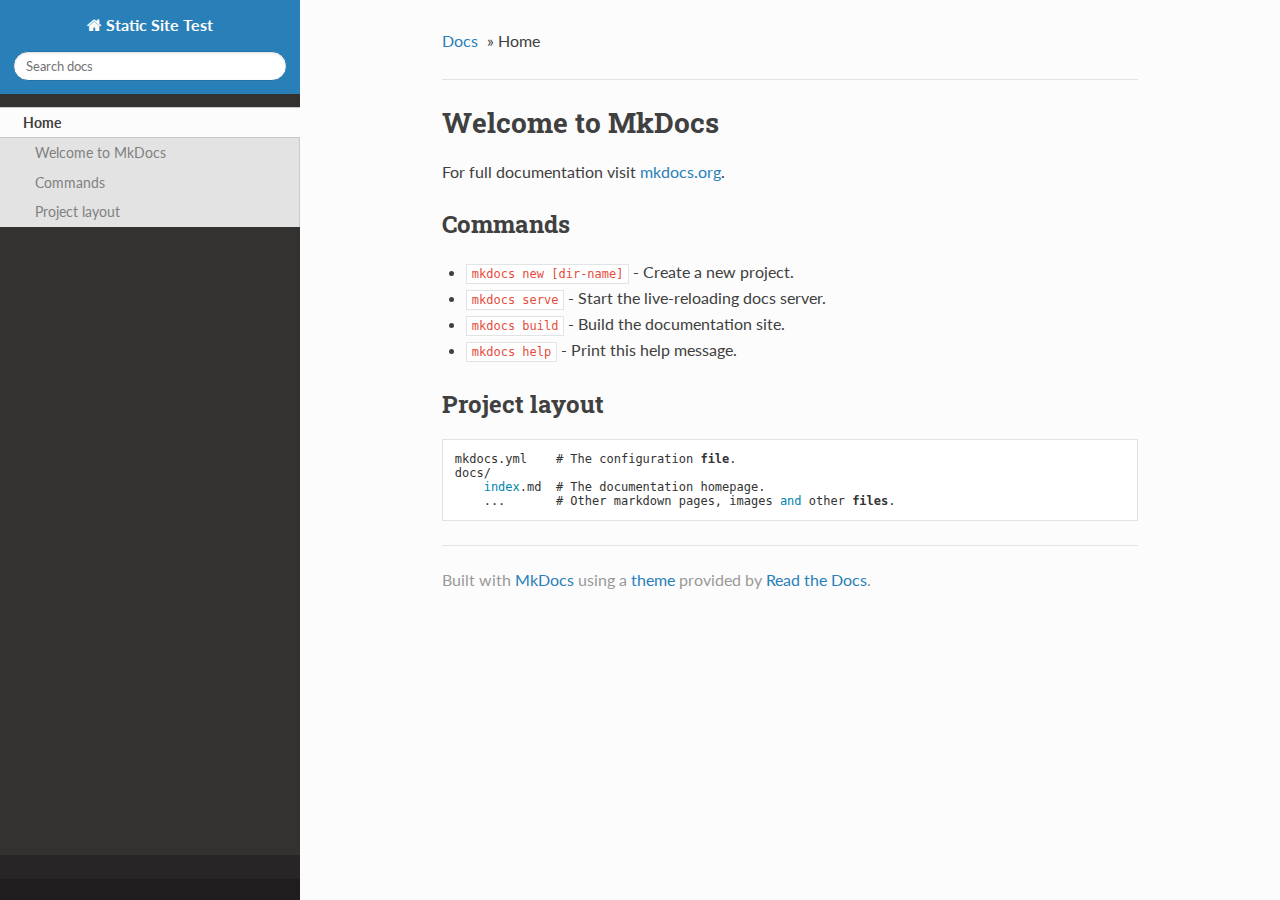
==== index.html @ 5d6cc1e8 "Deployed 6a5d303 with MkDocs version: 0.17.2" ====
<!DOCTYPE html>
<!--[if IE 8]><html class="no-js lt-ie9" lang="en" > <![endif]-->
<!--[if gt IE 8]><!--> <html class="no-js" lang="en" > <!--<![endif]-->
<head>
  <meta charset="utf-8">
  <meta http-equiv="X-UA-Compatible" content="IE=edge">
  <meta name="viewport" content="width=device-width, initial-scale=1.0">
  <meta name="description" content="None">
  
  <link rel="shortcut icon" href="./img/favicon.ico">
  <title>Home - Static Site Test</title>
  <link href='https://fonts.googleapis.com/css?family=Lato:400,700|Roboto+Slab:400,700|Inconsolata:400,700' rel='stylesheet' type='text/css'>

  <link rel="stylesheet" href="./css/theme.css" type="text/css" />
  <link rel="stylesheet" href="./css/theme_extra.css" type="text/css" />
  <link rel="stylesheet" href="./css/highlight.css">
  
  <script>
    // Current page data
    var mkdocs_page_name = "Home";
    var mkdocs_page_input_path = "index.md";
    var mkdocs_page_url = "/";
  </script>
  
  <script src="./js/jquery-2.1.1.min.js"></script>
  <script src="./js/modernizr-2.8.3.min.js"></script>
  <script type="text/javascript" src="./js/highlight.pack.js"></script> 
  
</head>

<body class="wy-body-for-nav" role="document">

  <div class="wy-grid-for-nav">

    
    <nav data-toggle="wy-nav-shift" class="wy-nav-side stickynav">
      <div class="wy-side-nav-search">
        <a href="." class="icon icon-home"> Static Site Test</a>
        <div role="search">
  <form id ="rtd-search-form" class="wy-form" action="./search.html" method="get">
    <input type="text" name="q" placeholder="Search docs" />
  </form>
</div>
      </div>

      <div class="wy-menu wy-menu-vertical" data-spy="affix" role="navigation" aria-label="main navigation">
	<ul class="current">
	  
          
            <li class="toctree-l1 current">
		
    <a class="current" href=".">Home</a>
    <ul class="subnav">
            
    <li class="toctree-l2"><a href="#welcome-to-mkdocs">Welcome to MkDocs</a></li>
    
        <ul>
        
            <li><a class="toctree-l3" href="#commands">Commands</a></li>
        
            <li><a class="toctree-l3" href="#project-layout">Project layout</a></li>
        
        </ul>
    

    </ul>
	    </li>
          
        </ul>
      </div>
      &nbsp;
    </nav>

    <section data-toggle="wy-nav-shift" class="wy-nav-content-wrap">

      
      <nav class="wy-nav-top" role="navigation" aria-label="top navigation">
        <i data-toggle="wy-nav-top" class="fa fa-bars"></i>
        <a href=".">Static Site Test</a>
      </nav>

      
      <div class="wy-nav-content">
        <div class="rst-content">
          <div role="navigation" aria-label="breadcrumbs navigation">
  <ul class="wy-breadcrumbs">
    <li><a href=".">Docs</a> &raquo;</li>
    
      
    
    <li>Home</li>
    <li class="wy-breadcrumbs-aside">
      
    </li>
  </ul>
  <hr/>
</div>
          <div role="main">
            <div class="section">
              
                <h1 id="welcome-to-mkdocs">Welcome to MkDocs</h1>
<p>For full documentation visit <a href="http://mkdocs.org">mkdocs.org</a>.</p>
<h2 id="commands">Commands</h2>
<ul>
<li><code>mkdocs new [dir-name]</code> - Create a new project.</li>
<li><code>mkdocs serve</code> - Start the live-reloading docs server.</li>
<li><code>mkdocs build</code> - Build the documentation site.</li>
<li><code>mkdocs help</code> - Print this help message.</li>
</ul>
<h2 id="project-layout">Project layout</h2>
<pre><code>mkdocs.yml    # The configuration file.
docs/
    index.md  # The documentation homepage.
    ...       # Other markdown pages, images and other files.
</code></pre>
              
            </div>
          </div>
          <footer>
  

  <hr/>

  <div role="contentinfo">
    <!-- Copyright etc -->
    
  </div>

  Built with <a href="http://www.mkdocs.org">MkDocs</a> using a <a href="https://github.com/snide/sphinx_rtd_theme">theme</a> provided by <a href="https://readthedocs.org">Read the Docs</a>.
</footer>
      
        </div>
      </div>

    </section>

  </div>

  <div class="rst-versions" role="note" style="cursor: pointer">
    <span class="rst-current-version" data-toggle="rst-current-version">
      
      
      
    </span>
</div>
    <script>var base_url = '.';</script>
    <script src="./js/theme.js"></script>
      <script src="./search/require.js"></script>
      <script src="./search/search.js"></script>

</body>
</html>

<!--
MkDocs version : 0.17.2
Build Date UTC : 2018-02-14 16:50:54
-->
---- css/theme.css ----
/*
 * This file is copied from the upstream ReadTheDocs Sphinx
 * theme. To aid upgradability this file should *not* be edited.
 * modifications we need should be included in theme_extra.css.
 *
 * https://github.com/rtfd/readthedocs.org/blob/master/readthedocs/core/static/core/css/theme.css
 */

*{-webkit-box-sizing:border-box;-moz-box-sizing:border-box;box-sizing:border-box}article,aside,details,figcaption,figure,footer,header,hgroup,nav,section{display:block}audio,canvas,video{display:inline-block;*display:inline;*zoom:1}audio:not([controls]){display:none}[hidden]{display:none}*{-webkit-box-sizing:border-box;-moz-box-sizing:border-box;box-sizing:border-box}html{font-size:100%;-webkit-text-size-adjust:100%;-ms-text-size-adjust:100%}body{margin:0}a:hover,a:active{outline:0}abbr[title]{border-bottom:1px dotted}b,strong{font-weight:bold}blockquote{margin:0}dfn{font-style:italic}ins{background:#ff9;color:#000;text-decoration:none}mark{background:#ff0;color:#000;font-style:italic;font-weight:bold}pre,code,.rst-content tt,kbd,samp{font-family:monospace,serif;_font-family:"courier new",monospace;font-size:1em}pre{white-space:pre}q{quotes:none}q:before,q:after{content:"";content:none}small{font-size:85%}sub,sup{font-size:75%;line-height:0;position:relative;vertical-align:baseline}sup{top:-0.5em}sub{bottom:-0.25em}ul,ol,dl{margin:0;padding:0;list-style:none;list-style-image:none}li{list-style:none}dd{margin:0}img{border:0;-ms-interpolation-mode:bicubic;vertical-align:middle;max-width:100%}svg:not(:root){overflow:hidden}figure{margin:0}form{margin:0}fieldset{border:0;margin:0;padding:0}label{cursor:pointer}legend{border:0;*margin-left:-7px;padding:0;white-space:normal}button,input,select,textarea{font-size:100%;margin:0;vertical-align:baseline;*vertical-align:middle}button,input{line-height:normal}button,input[type="button"],input[type="reset"],input[type="submit"]{cursor:pointer;-webkit-appearance:button;*overflow:visible}button[disabled],input[disabled]{cursor:default}input[type="checkbox"],input[type="radio"]{box-sizing:border-box;padding:0;*width:13px;*height:13px}input[type="search"]{-webkit-appearance:textfield;-moz-box-sizing:content-box;-webkit-box-sizing:content-box;box-sizing:content-box}input[type="search"]::-webkit-search-decoration,input[type="search"]::-webkit-search-cancel-button{-webkit-appearance:none}button::-moz-focus-inner,input::-moz-focus-inner{border:0;padding:0}textarea{overflow:auto;vertical-align:top;resize:vertical}table{border-collapse:collapse;border-spacing:0}td{vertical-align:top}.chromeframe{margin:0.2em 0;background:#ccc;color:#000;padding:0.2em 0}.ir{display:block;border:0;text-indent:-999em;overflow:hidden;background-color:transparent;background-repeat:no-repeat;text-align:left;direction:ltr;*line-height:0}.ir br{display:none}.hidden{display:none !important;visibility:hidden}.visuallyhidden{border:0;clip:rect(0 0 0 0);height:1px;margin:-1px;overflow:hidden;padding:0;position:absolute;width:1px}.visuallyhidden.focusable:active,.visuallyhidden.focusable:focus{clip:auto;height:auto;margin:0;overflow:visible;position:static;width:auto}.invisible{visibility:hidden}.relative{position:relative}big,small{font-size:100%}@media print{html,body,section{background:none !important}*{box-shadow:none !important;text-shadow:none !important;filter:none !important;-ms-filter:none !important}a,a:visited{text-decoration:underline}.ir a:after,a[href^="javascript:"]:after,a[href^="#"]:after{content:""}pre,blockquote{page-break-inside:avoid}thead{display:table-header-group}tr,img{page-break-inside:avoid}img{max-width:100% !important}@page{margin:0.5cm}p,h2,h3{orphans:3;widows:3}h2,h3{page-break-after:avoid}}.fa:before,.rst-content .admonition-title:before,.rst-content h1 .headerlink:before,.rst-content h2 .headerlink:before,.rst-content h3 .headerlink:before,.rst-content h4 .headerlink:before,.rst-content h5 .headerlink:before,.rst-content h6 .headerlink:before,.rst-content dl dt .headerlink:before,.icon:before,.wy-dropdown .caret:before,.wy-inline-validate.wy-inline-validate-success .wy-input-context:before,.wy-inline-validate.wy-inline-validate-danger .wy-input-context:before,.wy-inline-validate.wy-inline-validate-warning .wy-input-context:before,.wy-inline-validate.wy-inline-validate-info .wy-input-context:before,.wy-alert,.rst-content .note,.rst-content .attention,.rst-content .caution,.rst-content .danger,.rst-content .error,.rst-content .hint,.rst-content .important,.rst-content .tip,.rst-content .warning,.rst-content .seealso,.rst-content .admonition-todo,.btn,input[type="text"],input[type="password"],input[type="email"],input[type="url"],input[type="date"],input[type="month"],input[type="time"],input[type="datetime"],input[type="datetime-local"],input[type="week"],input[type="number"],input[type="search"],input[type="tel"],input[type="color"],select,textarea,.wy-menu-vertical li.on a,.wy-menu-vertical li.current>a,.wy-side-nav-search>a,.wy-side-nav-search .wy-dropdown>a,.wy-nav-top a{-webkit-font-smoothing:antialiased}.clearfix{*zoom:1}.clearfix:before,.clearfix:after{display:table;content:""}.clearfix:after{clear:both}/*!
 *  Font Awesome 4.1.0 by @davegandy - http://fontawesome.io - @fontawesome
 *  License - http://fontawesome.io/license (Font: SIL OFL 1.1, CSS: MIT License)
 */@font-face{font-family:'FontAwesome';src:url("../fonts/fontawesome-webfont.eot?v=4.1.0");src:url("../fonts/fontawesome-webfont.eot?#iefix&v=4.1.0") format("embedded-opentype"),url("../fonts/fontawesome-webfont.woff?v=4.1.0") format("woff"),url("../fonts/fontawesome-webfont.ttf?v=4.1.0") format("truetype"),url("../fonts/fontawesome-webfont.svg?v=4.1.0#fontawesomeregular") format("svg");font-weight:normal;font-style:normal}.fa,.rst-content .admonition-title,.rst-content h1 .headerlink,.rst-content h2 .headerlink,.rst-content h3 .headerlink,.rst-content h4 .headerlink,.rst-content h5 .headerlink,.rst-content h6 .headerlink,.rst-content dl dt .headerlink,.icon{display:inline-block;font-family:FontAwesome;font-style:normal;font-weight:normal;line-height:1;-webkit-font-smoothing:antialiased;-moz-osx-font-smoothing:grayscale}.fa-lg{font-size:1.33333em;line-height:0.75em;vertical-align:-15%}.fa-2x{font-size:2em}.fa-3x{font-size:3em}.fa-4x{font-size:4em}.fa-5x{font-size:5em}.fa-fw{width:1.28571em;text-align:center}.fa-ul{padding-left:0;margin-left:2.14286em;list-style-type:none}.fa-ul>li{position:relative}.fa-li{position:absolute;left:-2.14286em;width:2.14286em;top:0.14286em;text-align:center}.fa-li.fa-lg{left:-1.85714em}.fa-border{padding:.2em .25em .15em;border:solid 0.08em #eee;border-radius:.1em}.pull-right{float:right}.pull-left{float:left}.fa.pull-left,.rst-content .pull-left.admonition-title,.rst-content h1 .pull-left.headerlink,.rst-content h2 .pull-left.headerlink,.rst-content h3 .pull-left.headerlink,.rst-content h4 .pull-left.headerlink,.rst-content h5 .pull-left.headerlink,.rst-content h6 .pull-left.headerlink,.rst-content dl dt .pull-left.headerlink,.pull-left.icon{margin-right:.3em}.fa.pull-right,.rst-content .pull-right.admonition-title,.rst-content h1 .pull-right.headerlink,.rst-content h2 .pull-right.headerlink,.rst-content h3 .pull-right.headerlink,.rst-content h4 .pull-right.headerlink,.rst-content h5 .pull-right.headerlink,.rst-content h6 .pull-right.headerlink,.rst-content dl dt .pull-right.headerlink,.pull-right.icon{margin-left:.3em}.fa-spin{-webkit-animation:spin 2s infinite linear;-moz-animation:spin 2s infinite linear;-o-animation:spin 2s infinite linear;animation:spin 2s infinite linear}@-moz-keyframes spin{0%{-moz-transform:rotate(0deg)}100%{-moz-transform:rotate(359deg)}}@-webkit-keyframes spin{0%{-webkit-transform:rotate(0deg)}100%{-webkit-transform:rotate(359deg)}}@-o-keyframes spin{0%{-o-transform:rotate(0deg)}100%{-o-transform:rotate(359deg)}}@keyframes spin{0%{-webkit-transform:rotate(0deg);transform:rotate(0deg)}100%{-webkit-transform:rotate(359deg);transform:rotate(359deg)}}.fa-rotate-90{filter:progid:DXImageTransform.Microsoft.BasicImage(rotation=1);-webkit-transform:rotate(90deg);-moz-transform:rotate(90deg);-ms-transform:rotate(90deg);-o-transform:rotate(90deg);transform:rotate(90deg)}.fa-rotate-180{filter:progid:DXImageTransform.Microsoft.BasicImage(rotation=2);-webkit-transform:rotate(180deg);-moz-transform:rotate(180deg);-ms-transform:rotate(180deg);-o-transform:rotate(180deg);transform:rotate(180deg)}.fa-rotate-270{filter:progid:DXImageTransform.Microsoft.BasicImage(rotation=3);-webkit-transform:rotate(270deg);-moz-transform:rotate(270deg);-ms-transform:rotate(270deg);-o-transform:rotate(270deg);transform:rotate(270deg)}.fa-flip-horizontal{filter:progid:DXImageTransform.Microsoft.BasicImage(rotation=0);-webkit-transform:scale(-1, 1);-moz-transform:scale(-1, 1);-ms-transform:scale(-1, 1);-o-transform:scale(-1, 1);transform:scale(-1, 1)}.fa-flip-vertical{filter:progid:DXImageTransform.Microsoft.BasicImage(rotation=2);-webkit-transform:scale(1, -1);-moz-transform:scale(1, -1);-ms-transform:scale(1, -1);-o-transform:scale(1, -1);transform:scale(1, -1)}.fa-stack{position:relative;display:inline-block;width:2em;height:2em;line-height:2em;vertical-align:middle}.fa-stack-1x,.fa-stack-2x{position:absolute;left:0;width:100%;text-align:center}.fa-stack-1x{line-height:inherit}.fa-stack-2x{font-size:2em}.fa-inverse{color:#fff}.fa-glass:before{content:""}.fa-music:before{content:""}.fa-search:before,.icon-search:before{content:""}.fa-envelope-o:before{content:""}.fa-heart:before{content:""}.fa-star:before{content:""}.fa-star-o:before{content:""}.fa-user:before{content:""}.fa-film:before{content:""}.fa-th-large:before{content:""}.fa-th:before{content:""}.fa-th-list:before{content:""}.fa-check:before{content:""}.fa-times:before{content:""}.fa-search-plus:before{content:""}.fa-search-minus:before{content:""}.fa-power-off:before{content:""}.fa-signal:before{content:""}.fa-gear:before,.fa-cog:before{content:""}.fa-trash-o:before{content:""}.fa-home:before,.icon-home:before{content:""}.fa-file-o:before{content:""}.fa-clock-o:before{content:""}.fa-road:before{content:""}.fa-download:before{content:""}.fa-arrow-circle-o-down:before{content:""}.fa-arrow-circle-o-up:before{content:""}.fa-inbox:before{content:""}.fa-play-circle-o:before{content:""}.fa-rotate-right:before,.fa-repeat:before{content:""}.fa-refresh:before{content:""}.fa-list-alt:before{content:""}.fa-lock:before{content:""}.fa-flag:before{content:""}.fa-headphones:before{content:""}.fa-volume-off:before{content:""}.fa-volume-down:before{content:""}.fa-volume-up:before{content:""}.fa-qrcode:before{content:""}.fa-barcode:before{content:""}.fa-tag:before{content:""}.fa-tags:before{content:""}.fa-book:before,.icon-book:before{content:""}.fa-bookmark:before{content:""}.fa-print:before{content:""}.fa-camera:before{content:""}.fa-font:before{content:""}.fa-bold:before{content:""}.fa-italic:before{content:""}.fa-text-height:before{content:""}.fa-text-width:before{content:""}.fa-align-left:before{content:""}.fa-align-center:before{content:""}.fa-align-right:before{content:""}.fa-align-justify:before{content:""}.fa-list:before{content:""}.fa-dedent:before,.fa-outdent:before{content:""}.fa-indent:before{content:""}.fa-video-camera:before{content:""}.fa-photo:before,.fa-image:before,.fa-picture-o:before{content:""}.fa-pencil:before{content:""}.fa-map-marker:before{content:""}.fa-adjust:before{content:""}.fa-tint:before{content:""}.fa-edit:before,.fa-pencil-square-o:before{content:""}.fa-share-square-o:before{content:""}.fa-check-square-o:before{content:""}.fa-arrows:before{content:""}.fa-step-backward:before{content:""}.fa-fast-backward:before{content:""}.fa-backward:before{content:""}.fa-play:before{content:""}.fa-pause:before{content:""}.fa-stop:before{content:""}.fa-forward:before{content:""}.fa-fast-forward:before{content:""}.fa-step-forward:before{content:""}.fa-eject:before{content:""}.fa-chevron-left:before{content:""}.fa-chevron-right:before{content:""}.fa-plus-circle:before{content:""}.fa-minus-circle:before{content:""}.fa-times-circle:before,.wy-inline-validate.wy-inline-validate-danger .wy-input-context:before{content:""}.fa-check-circle:before,.wy-inline-validate.wy-inline-validate-success .wy-input-context:before{content:""}.fa-question-circle:before{content:""}.fa-info-circle:before{content:""}.fa-crosshairs:before{content:""}.fa-times-circle-o:before{content:""}.fa-check-circle-o:before{content:""}.fa-ban:before{content:""}.fa-arrow-left:before{content:""}.fa-arrow-right:before{content:""}.fa-arrow-up:before{content:""}.fa-arrow-down:before{content:""}.fa-mail-forward:before,.fa-share:before{content:""}.fa-expand:before{content:""}.fa-compress:before{content:""}.fa-plus:before{content:""}.fa-minus:before{content:""}.fa-asterisk:before{content:""}.fa-exclamation-circle:before,.wy-inline-validate.wy-inline-validate-warning .wy-input-context:before,.wy-inline-validate.wy-inline-validate-info .wy-input-context:before,.rst-content .admonition-title:before{content:""}.fa-gift:before{content:""}.fa-leaf:before{content:""}.fa-fire:before,.icon-fire:before{content:""}.fa-eye:before{content:""}.fa-eye-slash:before{content:""}.fa-warning:before,.fa-exclamation-triangle:before{content:""}.fa-plane:before{content:""}.fa-calendar:before{content:""}.fa-random:before{content:""}.fa-comment:before{content:""}.fa-magnet:before{content:""}.fa-chevron-up:before{content:""}.fa-chevron-down:before{content:""}.fa-retweet:before{content:""}.fa-shopping-cart:before{content:""}.fa-folder:before{content:""}.fa-folder-open:before{content:""}.fa-arrows-v:before{content:""}.fa-arrows-h:before{content:""}.fa-bar-chart-o:before{content:""}.fa-twitter-square:before{content:""}.fa-facebook-square:before{content:""}.fa-camera-retro:before{content:""}.fa-key:before{content:""}.fa-gears:before,.fa-cogs:before{content:""}.fa-comments:before{content:""}.fa-thumbs-o-up:before{content:""}.fa-thumbs-o-down:before{content:""}.fa-star-half:before{content:""}.fa-heart-o:before{content:""}.fa-sign-out:before{content:""}.fa-linkedin-square:before{content:""}.fa-thumb-tack:before{content:""}.fa-external-link:before{content:""}.fa-sign-in:before{content:""}.fa-trophy:before{content:""}.fa-github-square:before{content:""}.fa-upload:before{content:""}.fa-lemon-o:before{content:""}.fa-phone:before{content:""}.fa-square-o:before{content:""}.fa-bookmark-o:before{content:""}.fa-phone-square:before{content:""}.fa-twitter:before{content:""}.fa-facebook:before{content:""}.fa-github:before,.icon-github:before{content:""}.fa-unlock:before{content:""}.fa-credit-card:before{content:""}.fa-rss:before{content:""}.fa-hdd-o:before{content:""}.fa-bullhorn:before{content:""}.fa-bell:before{content:""}.fa-certificate:before{content:""}.fa-hand-o-right:before{content:""}.fa-hand-o-left:before{content:""}.fa-hand-o-up:before{content:""}.fa-hand-o-down:before{content:""}.fa-arrow-circle-left:before,.icon-circle-arrow-left:before{content:""}.fa-arrow-circle-right:before,.icon-circle-arrow-right:before{content:""}.fa-arrow-circle-up:before{content:""}.fa-arrow-circle-down:before{content:""}.fa-globe:before{content:""}.fa-wrench:before{content:""}.fa-tasks:before{content:""}.fa-filter:before{content:""}.fa-briefcase:before{content:""}.fa-arrows-alt:before{content:""}.fa-group:before,.fa-users:before{content:""}.fa-chain:before,.fa-link:before,.icon-link:before{content:""}.fa-cloud:before{content:""}.fa-flask:before{content:""}.fa-cut:before,.fa-scissors:before{content:""}.fa-copy:before,.fa-files-o:before{content:""}.fa-paperclip:before{content:""}.fa-save:before,.fa-floppy-o:before{content:""}.fa-square:before{content:""}.fa-navicon:before,.fa-reorder:before,.fa-bars:before{content:""}.fa-list-ul:before{content:""}.fa-list-ol:before{content:""}.fa-strikethrough:before{content:""}.fa-underline:before{content:""}.fa-table:before{content:""}.fa-magic:before{content:""}.fa-truck:before{content:""}.fa-pinterest:before{content:""}.fa-pinterest-square:before{content:""}.fa-google-plus-square:before{content:""}.fa-google-plus:before{content:""}.fa-money:before{content:""}.fa-caret-down:before,.wy-dropdown .caret:before,.icon-caret-down:before{content:""}.fa-caret-up:before{content:""}.fa-caret-left:before{content:""}.fa-caret-right:before{content:""}.fa-columns:before{content:""}.fa-unsorted:before,.fa-sort:before{content:""}.fa-sort-down:before,.fa-sort-desc:before{content:""}.fa-sort-up:before,.fa-sort-asc:before{content:""}.fa-envelope:before{content:""}.fa-linkedin:before{content:""}.fa-rotate-left:before,.fa-undo:before{content:""}.fa-legal:before,.fa-gavel:before{content:""}.fa-dashboard:before,.fa-tachometer:before{content:""}.fa-comment-o:before{content:""}.fa-comments-o:before{content:""}.fa-flash:before,.fa-bolt:before{content:""}.fa-sitemap:before{content:""}.fa-umbrella:before{content:""}.fa-paste:before,.fa-clipboard:before{content:""}.fa-lightbulb-o:before{content:""}.fa-exchange:before{content:""}.fa-cloud-download:before{content:""}.fa-cloud-upload:before{content:""}.fa-user-md:before{content:""}.fa-stethoscope:before{content:""}.fa-suitcase:before{content:""}.fa-bell-o:before{content:""}.fa-coffee:before{content:""}.fa-cutlery:before{content:""}.fa-file-text-o:before{content:""}.fa-building-o:before{content:""}.fa-hospital-o:before{content:""}.fa-ambulance:before{content:""}.fa-medkit:before{content:""}.fa-fighter-jet:before{content:""}.fa-beer:before{content:""}.fa-h-square:before{content:""}.fa-plus-square:before{content:""}.fa-angle-double-left:before{content:""}.fa-angle-double-right:before{content:""}.fa-angle-double-up:before{content:""}.fa-angle-double-down:before{content:""}.fa-angle-left:before{content:""}.fa-angle-right:before{content:""}.fa-angle-up:before{content:""}.fa-angle-down:before{content:""}.fa-desktop:before{content:""}.fa-laptop:before{content:""}.fa-tablet:before{content:""}.fa-mobile-phone:before,.fa-mobile:before{content:""}.fa-circle-o:before{content:""}.fa-quote-left:before{content:""}.fa-quote-right:before{content:""}.fa-spinner:before{content:""}.fa-circle:before{content:""}.fa-mail-reply:before,.fa-reply:before{content:""}.fa-github-alt:before{content:""}.fa-folder-o:before{content:""}.fa-folder-open-o:before{content:""}.fa-smile-o:before{content:""}.fa-frown-o:before{content:""}.fa-meh-o:before{content:""}.fa-gamepad:before{content:""}.fa-keyboard-o:before{content:""}.fa-flag-o:before{content:""}.fa-flag-checkered:before{content:""}.fa-terminal:before{content:""}.fa-code:before{content:""}.fa-mail-reply-all:before,.fa-reply-all:before{content:""}.fa-star-half-empty:before,.fa-star-half-full:before,.fa-star-half-o:before{content:""}.fa-location-arrow:before{content:""}.fa-crop:before{content:""}.fa-code-fork:before{content:""}.fa-unlink:before,.fa-chain-broken:before{content:""}.fa-question:before{content:""}.fa-info:before{content:""}.fa-exclamation:before{content:""}.fa-superscript:before{content:""}.fa-subscript:before{content:""}.fa-eraser:before{content:""}.fa-puzzle-piece:before{content:""}.fa-microphone:before{content:""}.fa-microphone-slash:before{content:""}.fa-shield:before{content:""}.fa-calendar-o:before{content:""}.fa-fire-extinguisher:before{content:""}.fa-rocket:before{content:""}.fa-maxcdn:before{content:""}.fa-chevron-circle-left:before{content:""}.fa-chevron-circle-right:before{content:""}.fa-chevron-circle-up:before{content:""}.fa-chevron-circle-down:before{content:""}.fa-html5:before{content:""}.fa-css3:before{content:""}.fa-anchor:before{content:""}.fa-unlock-alt:before{content:""}.fa-bullseye:before{content:""}.fa-ellipsis-h:before{content:""}.fa-ellipsis-v:before{content:""}.fa-rss-square:before{content:""}.fa-play-circle:before{content:""}.fa-ticket:before{content:""}.fa-minus-square:before{content:""}.fa-minus-square-o:before{content:""}.fa-level-up:before{content:""}.fa-level-down:before{content:""}.fa-check-square:before{content:""}.fa-pencil-square:before{content:""}.fa-external-link-square:before{content:""}.fa-share-square:before{content:""}.fa-compass:before{content:""}.fa-toggle-down:before,.fa-caret-square-o-down:before{content:""}.fa-toggle-up:before,.fa-caret-square-o-up:before{content:""}.fa-toggle-right:before,.fa-caret-square-o-right:before{content:""}.fa-euro:before,.fa-eur:before{content:""}.fa-gbp:before{content:""}.fa-dollar:before,.fa-usd:before{content:""}.fa-rupee:before,.fa-inr:before{content:""}.fa-cny:before,.fa-rmb:before,.fa-yen:before,.fa-jpy:before{content:""}.fa-ruble:before,.fa-rouble:before,.fa-rub:before{content:""}.fa-won:before,.fa-krw:before{content:""}.fa-bitcoin:before,.fa-btc:before{content:""}.fa-file:before{content:""}.fa-file-text:before{content:""}.fa-sort-alpha-asc:before{content:""}.fa-sort-alpha-desc:before{content:""}.fa-sort-amount-asc:before{content:""}.fa-sort-amount-desc:before{content:""}.fa-sort-numeric-asc:before{content:""}.fa-sort-numeric-desc:before{content:""}.fa-thumbs-up:before{content:""}.fa-thumbs-down:before{content:""}.fa-youtube-square:before{content:""}.fa-youtube:before{content:""}.fa-xing:before{content:""}.fa-xing-square:before{content:""}.fa-youtube-play:before{content:""}.fa-dropbox:before{content:""}.fa-stack-overflow:before{content:""}.fa-instagram:before{content:""}.fa-flickr:before{content:""}.fa-adn:before{content:""}.fa-bitbucket:before,.icon-bitbucket:before{content:""}.fa-bitbucket-square:before{content:""}.fa-tumblr:before{content:""}.fa-tumblr-square:before{content:""}.fa-long-arrow-down:before{content:""}.fa-long-arrow-up:before{content:""}.fa-long-arrow-left:before{content:""}.fa-long-arrow-right:before{content:""}.fa-apple:before{content:""}.fa-windows:before{content:""}.fa-android:before{content:""}.fa-linux:before{content:""}.fa-dribbble:before{content:""}.fa-skype:before{content:""}.fa-foursquare:before{content:""}.fa-trello:before{content:""}.fa-female:before{content:""}.fa-male:before{content:""}.fa-gittip:before{content:""}.fa-sun-o:before{content:""}.fa-moon-o:before{content:""}.fa-archive:before{content:""}.fa-bug:before{content:""}.fa-vk:before{content:""}.fa-weibo:before{content:""}.fa-renren:before{content:""}.fa-pagelines:before{content:""}.fa-stack-exchange:before{content:""}.fa-arrow-circle-o-right:before{content:""}.fa-arrow-circle-o-left:before{content:""}.fa-toggle-left:before,.fa-caret-square-o-left:before{content:""}.fa-dot-circle-o:before{content:""}.fa-wheelchair:before{content:""}.fa-vimeo-square:before{content:""}.fa-turkish-lira:before,.fa-try:before{content:""}.fa-plus-square-o:before{content:""}.fa-space-shuttle:before{content:""}.fa-slack:before{content:""}.fa-envelope-square:before{content:""}.fa-wordpress:before{content:""}.fa-openid:before{content:""}.fa-institution:before,.fa-bank:before,.fa-university:before{content:""}.fa-mortar-board:before,.fa-graduation-cap:before{content:""}.fa-yahoo:before{content:""}.fa-google:before{content:""}.fa-reddit:before{content:""}.fa-reddit-square:before{content:""}.fa-stumbleupon-circle:before{content:""}.fa-stumbleupon:before{content:""}.fa-delicious:before{content:""}.fa-digg:before{content:""}.fa-pied-piper-square:before,.fa-pied-piper:before{content:""}.fa-pied-piper-alt:before{content:""}.fa-drupal:before{content:""}.fa-joomla:before{content:""}.fa-language:before{content:""}.fa-fax:before{content:""}.fa-building:before{content:""}.fa-child:before{content:""}.fa-paw:before{content:""}.fa-spoon:before{content:""}.fa-cube:before{content:""}.fa-cubes:before{content:""}.fa-behance:before{content:""}.fa-behance-square:before{content:""}.fa-steam:before{content:""}.fa-steam-square:before{content:""}.fa-recycle:before{content:""}.fa-automobile:before,.fa-car:before{content:""}.fa-cab:before,.fa-taxi:before{content:""}.fa-tree:before{content:""}.fa-spotify:before{content:""}.fa-deviantart:before{content:""}.fa-soundcloud:before{content:""}.fa-database:before{content:""}.fa-file-pdf-o:before{content:""}.fa-file-word-o:before{content:""}.fa-file-excel-o:before{content:""}.fa-file-powerpoint-o:before{content:""}.fa-file-photo-o:before,.fa-file-picture-o:before,.fa-file-image-o:before{content:""}.fa-file-zip-o:before,.fa-file-archive-o:before{content:""}.fa-file-sound-o:before,.fa-file-audio-o:before{content:""}.fa-file-movie-o:before,.fa-file-video-o:before{content:""}.fa-file-code-o:before{content:""}.fa-vine:before{content:""}.fa-codepen:before{content:""}.fa-jsfiddle:before{content:""}.fa-life-bouy:before,.fa-life-saver:before,.fa-support:before,.fa-life-ring:before{content:""}.fa-circle-o-notch:before{content:""}.fa-ra:before,.fa-rebel:before{content:""}.fa-ge:before,.fa-empire:before{content:""}.fa-git-square:before{content:""}.fa-git:before{content:""}.fa-hacker-news:before{content:""}.fa-tencent-weibo:before{content:""}.fa-qq:before{content:""}.fa-wechat:before,.fa-weixin:before{content:""}.fa-send:before,.fa-paper-plane:before{content:""}.fa-send-o:before,.fa-paper-plane-o:before{content:""}.fa-history:before{content:""}.fa-circle-thin:before{content:""}.fa-header:before{content:""}.fa-paragraph:before{content:""}.fa-sliders:before{content:""}.fa-share-alt:before{content:""}.fa-share-alt-square:before{content:""}.fa-bomb:before{content:""}.fa,.rst-content .admonition-title,.rst-content h1 .headerlink,.rst-content h2 .headerlink,.rst-content h3 .headerlink,.rst-content h4 .headerlink,.rst-content h5 .headerlink,.rst-content h6 .headerlink,.rst-content dl dt .headerlink,.icon,.wy-dropdown .caret,.wy-inline-validate.wy-inline-validate-success .wy-input-context,.wy-inline-validate.wy-inline-validate-danger .wy-input-context,.wy-inline-validate.wy-inline-validate-warning .wy-input-context,.wy-inline-validate.wy-inline-validate-info .wy-input-context{font-family:inherit}.fa:before,.rst-content .admonition-title:before,.rst-content h1 .headerlink:before,.rst-content h2 .headerlink:before,.rst-content h3 .headerlink:before,.rst-content h4 .headerlink:before,.rst-content h5 .headerlink:before,.rst-content h6 .headerlink:before,.rst-content dl dt .headerlink:before,.icon:before,.wy-dropdown .caret:before,.wy-inline-validate.wy-inline-validate-success .wy-input-context:before,.wy-inline-validate.wy-inline-validate-danger .wy-input-context:before,.wy-inline-validate.wy-inline-validate-warning .wy-input-context:before,.wy-inline-validate.wy-inline-validate-info .wy-input-context:before{font-family:"FontAwesome";display:inline-block;font-style:normal;font-weight:normal;line-height:1;text-decoration:inherit}a .fa,a .rst-content .admonition-title,.rst-content a .admonition-title,a .rst-content h1 .headerlink,.rst-content h1 a .headerlink,a .rst-content h2 .headerlink,.rst-content h2 a .headerlink,a .rst-content h3 .headerlink,.rst-content h3 a .headerlink,a .rst-content h4 .headerlink,.rst-content h4 a .headerlink,a .rst-content h5 .headerlink,.rst-content h5 a .headerlink,a .rst-content h6 .headerlink,.rst-content h6 a .headerlink,a .rst-content dl dt .headerlink,.rst-content dl dt a .headerlink,a .icon{display:inline-block;text-decoration:inherit}.btn .fa,.btn .rst-content .admonition-title,.rst-content .btn .admonition-title,.btn .rst-content h1 .headerlink,.rst-content h1 .btn .headerlink,.btn .rst-content h2 .headerlink,.rst-content h2 .btn .headerlink,.btn .rst-content h3 .headerlink,.rst-content h3 .btn .headerlink,.btn .rst-content h4 .headerlink,.rst-content h4 .btn .headerlink,.btn .rst-content h5 .headerlink,.rst-content h5 .btn .headerlink,.btn .rst-content h6 .headerlink,.rst-content h6 .btn .headerlink,.btn .rst-content dl dt .headerlink,.rst-content dl dt .btn .headerlink,.btn .icon,.nav .fa,.nav .rst-content .admonition-title,.rst-content .nav .admonition-title,.nav .rst-content h1 .headerlink,.rst-content h1 .nav .headerlink,.nav .rst-content h2 .headerlink,.rst-content h2 .nav .headerlink,.nav .rst-content h3 .headerlink,.rst-content h3 .nav .headerlink,.nav .rst-content h4 .headerlink,.rst-content h4 .nav .headerlink,.nav .rst-content h5 .headerlink,.rst-content h5 .nav .headerlink,.nav .rst-content h6 .headerlink,.rst-content h6 .nav .headerlink,.nav .rst-content dl dt .headerlink,.rst-content dl dt .nav .headerlink,.nav .icon{display:inline}.btn .fa.fa-large,.btn .rst-content .fa-large.admonition-title,.rst-content .btn .fa-large.admonition-title,.btn .rst-content h1 .fa-large.headerlink,.rst-content h1 .btn .fa-large.headerlink,.btn .rst-content h2 .fa-large.headerlink,.rst-content h2 .btn .fa-large.headerlink,.btn .rst-content h3 .fa-large.headerlink,.rst-content h3 .btn .fa-large.headerlink,.btn .rst-content h4 .fa-large.headerlink,.rst-content h4 .btn .fa-large.headerlink,.btn .rst-content h5 .fa-large.headerlink,.rst-content h5 .btn .fa-large.headerlink,.btn .rst-content h6 .fa-large.headerlink,.rst-content h6 .btn .fa-large.headerlink,.btn .rst-content dl dt .fa-large.headerlink,.rst-content dl dt .btn .fa-large.headerlink,.btn .fa-large.icon,.nav .fa.fa-large,.nav .rst-content .fa-large.admonition-title,.rst-content .nav .fa-large.admonition-title,.nav .rst-content h1 .fa-large.headerlink,.rst-content h1 .nav .fa-large.headerlink,.nav .rst-content h2 .fa-large.headerlink,.rst-content h2 .nav .fa-large.headerlink,.nav .rst-content h3 .fa-large.headerlink,.rst-content h3 .nav .fa-large.headerlink,.nav .rst-content h4 .fa-large.headerlink,.rst-content h4 .nav .fa-large.headerlink,.nav .rst-content h5 .fa-large.headerlink,.rst-content h5 .nav .fa-large.headerlink,.nav .rst-content h6 .fa-large.headerlink,.rst-content h6 .nav .fa-large.headerlink,.nav .rst-content dl dt .fa-large.headerlink,.rst-content dl dt .nav .fa-large.headerlink,.nav .fa-large.icon{line-height:0.9em}.btn .fa.fa-spin,.btn .rst-content .fa-spin.admonition-title,.rst-content .btn .fa-spin.admonition-title,.btn .rst-content h1 .fa-spin.headerlink,.rst-content h1 .btn .fa-spin.headerlink,.btn .rst-content h2 .fa-spin.headerlink,.rst-content h2 .btn .fa-spin.headerlink,.btn .rst-content h3 .fa-spin.headerlink,.rst-content h3 .btn .fa-spin.headerlink,.btn .rst-content h4 .fa-spin.headerlink,.rst-content h4 .btn .fa-spin.headerlink,.btn .rst-content h5 .fa-spin.headerlink,.rst-content h5 .btn .fa-spin.headerlink,.btn .rst-content h6 .fa-spin.headerlink,.rst-content h6 .btn .fa-spin.headerlink,.btn .rst-content dl dt .fa-spin.headerlink,.rst-content dl dt .btn .fa-spin.headerlink,.btn .fa-spin.icon,.nav .fa.fa-spin,.nav .rst-content .fa-spin.admonition-title,.rst-content .nav .fa-spin.admonition-title,.nav .rst-content h1 .fa-spin.headerlink,.rst-content h1 .nav .fa-spin.headerlink,.nav .rst-content h2 .fa-spin.headerlink,.rst-content h2 .nav .fa-spin.headerlink,.nav .rst-content h3 .fa-spin.headerlink,.rst-content h3 .nav .fa-spin.headerlink,.nav .rst-content h4 .fa-spin.headerlink,.rst-content h4 .nav .fa-spin.headerlink,.nav .rst-content h5 .fa-spin.headerlink,.rst-content h5 .nav .fa-spin.headerlink,.nav .rst-content h6 .fa-spin.headerlink,.rst-content h6 .nav .fa-spin.headerlink,.nav .rst-content dl dt .fa-spin.headerlink,.rst-content dl dt .nav .fa-spin.headerlink,.nav .fa-spin.icon{display:inline-block}.btn.fa:before,.rst-content .btn.admonition-title:before,.rst-content h1 .btn.headerlink:before,.rst-content h2 .btn.headerlink:before,.rst-content h3 .btn.headerlink:before,.rst-content h4 .btn.headerlink:before,.rst-content h5 .btn.headerlink:before,.rst-content h6 .btn.headerlink:before,.rst-content dl dt .btn.headerlink:before,.btn.icon:before{opacity:0.5;-webkit-transition:opacity 0.05s ease-in;-moz-transition:opacity 0.05s ease-in;transition:opacity 0.05s ease-in}.btn.fa:hover:before,.rst-content .btn.admonition-title:hover:before,.rst-content h1 .btn.headerlink:hover:before,.rst-content h2 .btn.headerlink:hover:before,.rst-content h3 .btn.headerlink:hover:before,.rst-content h4 .btn.headerlink:hover:before,.rst-content h5 .btn.headerlink:hover:before,.rst-content h6 .btn.headerlink:hover:before,.rst-content dl dt .btn.headerlink:hover:before,.btn.icon:hover:before{opacity:1}.btn-mini .fa:before,.btn-mini .rst-content .admonition-title:before,.rst-content .btn-mini .admonition-title:before,.btn-mini .rst-content h1 .headerlink:before,.rst-content h1 .btn-mini .headerlink:before,.btn-mini .rst-content h2 .headerlink:before,.rst-content h2 .btn-mini .headerlink:before,.btn-mini .rst-content h3 .headerlink:before,.rst-content h3 .btn-mini .headerlink:before,.btn-mini .rst-content h4 .headerlink:before,.rst-content h4 .btn-mini .headerlink:before,.btn-mini .rst-content h5 .headerlink:before,.rst-content h5 .btn-mini .headerlink:before,.btn-mini .rst-content h6 .headerlink:before,.rst-content h6 .btn-mini .headerlink:before,.btn-mini .rst-content dl dt .headerlink:before,.rst-content dl dt .btn-mini .headerlink:before,.btn-mini .icon:before{font-size:14px;vertical-align:-15%}.wy-alert,.rst-content .note,.rst-content .attention,.rst-content .caution,.rst-content .danger,.rst-content .error,.rst-content .hint,.rst-content .important,.rst-content .tip,.rst-content .warning,.rst-content .seealso,.rst-content .admonition-todo{padding:12px;line-height:24px;margin-bottom:24px;background:#e7f2fa}.wy-alert-title,.rst-content .admonition-title{color:#fff;font-weight:bold;display:block;color:#fff;background:#6ab0de;margin:-12px;padding:6px 12px;margin-bottom:12px}.wy-alert.wy-alert-danger,.rst-content .wy-alert-danger.note,.rst-content .wy-alert-danger.attention,.rst-content .wy-alert-danger.caution,.rst-content .danger,.rst-content .error,.rst-content .wy-alert-danger.hint,.rst-content .wy-alert-danger.important,.rst-content .wy-alert-danger.tip,.rst-content .wy-alert-danger.warning,.rst-content .wy-alert-danger.seealso,.rst-content .wy-alert-danger.admonition-todo{background:#fdf3f2}.wy-alert.wy-alert-danger .wy-alert-title,.rst-content .wy-alert-danger.note .wy-alert-title,.rst-content .wy-alert-danger.attention .wy-alert-title,.rst-content .wy-alert-danger.caution .wy-alert-title,.rst-content .danger .wy-alert-title,.rst-content .error .wy-alert-title,.rst-content .wy-alert-danger.hint .wy-alert-title,.rst-content .wy-alert-danger.important .wy-alert-title,.rst-content .wy-alert-danger.tip .wy-alert-title,.rst-content .wy-alert-danger.warning .wy-alert-title,.rst-content .wy-alert-danger.seealso .wy-alert-title,.rst-content .wy-alert-danger.admonition-todo .wy-alert-title,.wy-alert.wy-alert-danger .rst-content .admonition-title,.rst-content .wy-alert.wy-alert-danger .admonition-title,.rst-content .wy-alert-danger.note .admonition-title,.rst-content .wy-alert-danger.attention .admonition-title,.rst-content .wy-alert-danger.caution .admonition-title,.rst-content .danger .admonition-title,.rst-content .error .admonition-title,.rst-content .wy-alert-danger.hint .admonition-title,.rst-content .wy-alert-danger.important .admonition-title,.rst-content .wy-alert-danger.tip .admonition-title,.rst-content .wy-alert-danger.warning .admonition-title,.rst-content .wy-alert-danger.seealso .admonition-title,.rst-content .wy-alert-danger.admonition-todo .admonition-title{background:#f29f97}.wy-alert.wy-alert-warning,.rst-content .wy-alert-warning.note,.rst-content .attention,.rst-content .caution,.rst-content .wy-alert-warning.danger,.rst-content .wy-alert-warning.error,.rst-content .wy-alert-warning.hint,.rst-content .wy-alert-warning.important,.rst-content .wy-alert-warning.tip,.rst-content .warning,.rst-content .wy-alert-warning.seealso,.rst-content .admonition-todo{background:#ffedcc}.wy-alert.wy-alert-warning .wy-alert-title,.rst-content .wy-alert-warning.note .wy-alert-title,.rst-content .attention .wy-alert-title,.rst-content .caution .wy-alert-title,.rst-content .wy-alert-warning.danger .wy-alert-title,.rst-content .wy-alert-warning.error .wy-alert-title,.rst-content .wy-alert-warning.hint .wy-alert-title,.rst-content .wy-alert-warning.important .wy-alert-title,.rst-content .wy-alert-warning.tip .wy-alert-title,.rst-content .warning .wy-alert-title,.rst-content .wy-alert-warning.seealso .wy-alert-title,.rst-content .admonition-todo .wy-alert-title,.wy-alert.wy-alert-warning .rst-content .admonition-title,.rst-content .wy-alert.wy-alert-warning .admonition-title,.rst-content .wy-alert-warning.note .admonition-title,.rst-content .attention .admonition-title,.rst-content .caution .admonition-title,.rst-content .wy-alert-warning.danger .admonition-title,.rst-content .wy-alert-warning.error .admonition-title,.rst-content .wy-alert-warning.hint .admonition-title,.rst-content .wy-alert-warning.important .admonition-title,.rst-content .wy-alert-warning.tip .admonition-title,.rst-content .warning .admonition-title,.rst-content .wy-alert-warning.seealso .admonition-title,.rst-content .admonition-todo .admonition-title{background:#f0b37e}.wy-alert.wy-alert-info,.rst-content .note,.rst-content .wy-alert-info.attention,.rst-content .wy-alert-info.caution,.rst-content .wy-alert-info.danger,.rst-content .wy-alert-info.error,.rst-content .wy-alert-info.hint,.rst-content .wy-alert-info.important,.rst-content .wy-alert-info.tip,.rst-content .wy-alert-info.warning,.rst-content .seealso,.rst-content .wy-alert-info.admonition-todo{background:#e7f2fa}.wy-alert.wy-alert-info .wy-alert-title,.rst-content .note .wy-alert-title,.rst-content .wy-alert-info.attention .wy-alert-title,.rst-content .wy-alert-info.caution .wy-alert-title,.rst-content .wy-alert-info.danger .wy-alert-title,.rst-content .wy-alert-info.error .wy-alert-title,.rst-content .wy-alert-info.hint .wy-alert-title,.rst-content .wy-alert-info.important .wy-alert-title,.rst-content .wy-alert-info.tip .wy-alert-title,.rst-content .wy-alert-info.warning .wy-alert-title,.rst-content .seealso .wy-alert-title,.rst-content .wy-alert-info.admonition-todo .wy-alert-title,.wy-alert.wy-alert-info .rst-content .admonition-title,.rst-content .wy-alert.wy-alert-info .admonition-title,.rst-content .note .admonition-title,.rst-content .wy-alert-info.attention .admonition-title,.rst-content .wy-alert-info.caution .admonition-title,.rst-content .wy-alert-info.danger .admonition-title,.rst-content .wy-alert-info.error .admonition-title,.rst-content .wy-alert-info.hint .admonition-title,.rst-content .wy-alert-info.important .admonition-title,.rst-content .wy-alert-info.tip .admonition-title,.rst-content .wy-alert-info.warning .admonition-title,.rst-content .seealso .admonition-title,.rst-content .wy-alert-info.admonition-todo .admonition-title{background:#6ab0de}.wy-alert.wy-alert-success,.rst-content .wy-alert-success.note,.rst-content .wy-alert-success.attention,.rst-content .wy-alert-success.caution,.rst-content .wy-alert-success.danger,.rst-content .wy-alert-success.error,.rst-content .hint,.rst-content .important,.rst-content .tip,.rst-content .wy-alert-success.warning,.rst-content .wy-alert-success.seealso,.rst-content .wy-alert-success.admonition-todo{background:#dbfaf4}.wy-alert.wy-alert-success .wy-alert-title,.rst-content .wy-alert-success.note .wy-alert-title,.rst-content .wy-alert-success.attention .wy-alert-title,.rst-content .wy-alert-success.caution .wy-alert-title,.rst-content .wy-alert-success.danger .wy-alert-title,.rst-content .wy-alert-success.error .wy-alert-title,.rst-content .hint .wy-alert-title,.rst-content .important .wy-alert-title,.rst-content .tip .wy-alert-title,.rst-content .wy-alert-success.warning .wy-alert-title,.rst-content .wy-alert-success.seealso .wy-alert-title,.rst-content .wy-alert-success.admonition-todo .wy-alert-title,.wy-alert.wy-alert-success .rst-content .admonition-title,.rst-content .wy-alert.wy-alert-success .admonition-title,.rst-content .wy-alert-success.note .admonition-title,.rst-content .wy-alert-success.attention .admonition-title,.rst-content .wy-alert-success.caution .admonition-title,.rst-content .wy-alert-success.danger .admonition-title,.rst-content .wy-alert-success.error .admonition-title,.rst-content .hint .admonition-title,.rst-content .important .admonition-title,.rst-content .tip .admonition-title,.rst-content .wy-alert-success.warning .admonition-title,.rst-content .wy-alert-success.seealso .admonition-title,.rst-content .wy-alert-success.admonition-todo .admonition-title{background:#1abc9c}.wy-alert.wy-alert-neutral,.rst-content .wy-alert-neutral.note,.rst-content .wy-alert-neutral.attention,.rst-content .wy-alert-neutral.caution,.rst-content .wy-alert-neutral.danger,.rst-content .wy-alert-neutral.error,.rst-content .wy-alert-neutral.hint,.rst-content .wy-alert-neutral.important,.rst-content .wy-alert-neutral.tip,.rst-content .wy-alert-neutral.warning,.rst-content .wy-alert-neutral.seealso,.rst-content .wy-alert-neutral.admonition-todo{background:#f3f6f6}.wy-alert.wy-alert-neutral .wy-alert-title,.rst-content .wy-alert-neutral.note .wy-alert-title,.rst-content .wy-alert-neutral.attention .wy-alert-title,.rst-content .wy-alert-neutral.caution .wy-alert-title,.rst-content .wy-alert-neutral.danger .wy-alert-title,.rst-content .wy-alert-neutral.error .wy-alert-title,.rst-content .wy-alert-neutral.hint .wy-alert-title,.rst-content .wy-alert-neutral.important .wy-alert-title,.rst-content .wy-alert-neutral.tip .wy-alert-title,.rst-content .wy-alert-neutral.warning .wy-alert-title,.rst-content .wy-alert-neutral.seealso .wy-alert-title,.rst-content .wy-alert-neutral.admonition-todo .wy-alert-title,.wy-alert.wy-alert-neutral .rst-content .admonition-title,.rst-content .wy-alert.wy-alert-neutral .admonition-title,.rst-content .wy-alert-neutral.note .admonition-title,.rst-content .wy-alert-neutral.attention .admonition-title,.rst-content .wy-alert-neutral.caution .admonition-title,.rst-content .wy-alert-neutral.danger .admonition-title,.rst-content .wy-alert-neutral.error .admonition-title,.rst-content .wy-alert-neutral.hint .admonition-title,.rst-content .wy-alert-neutral.important .admonition-title,.rst-content .wy-alert-neutral.tip .admonition-title,.rst-content .wy-alert-neutral.warning .admonition-title,.rst-content .wy-alert-neutral.seealso .admonition-title,.rst-content .wy-alert-neutral.admonition-todo .admonition-title{color:#404040;background:#e1e4e5}.wy-alert.wy-alert-neutral a,.rst-content .wy-alert-neutral.note a,.rst-content .wy-alert-neutral.attention a,.rst-content .wy-alert-neutral.caution a,.rst-content .wy-alert-neutral.danger a,.rst-content .wy-alert-neutral.error a,.rst-content .wy-alert-neutral.hint a,.rst-content .wy-alert-neutral.important a,.rst-content .wy-alert-neutral.tip a,.rst-content .wy-alert-neutral.warning a,.rst-content .wy-alert-neutral.seealso a,.rst-content .wy-alert-neutral.admonition-todo a{color:#2980B9}.wy-alert p:last-child,.rst-content .note p:last-child,.rst-content .attention p:last-child,.rst-content .caution p:last-child,.rst-content .danger p:last-child,.rst-content .error p:last-child,.rst-content .hint p:last-child,.rst-content .important p:last-child,.rst-content .tip p:last-child,.rst-content .warning p:last-child,.rst-content .seealso p:last-child,.rst-content .admonition-todo p:last-child{margin-bottom:0}.wy-tray-container{position:fixed;bottom:0px;left:0;z-index:600}.wy-tray-container li{display:block;width:300px;background:transparent;color:#fff;text-align:center;box-shadow:0 5px 5px 0 rgba(0,0,0,0.1);padding:0 24px;min-width:20%;opacity:0;height:0;line-height:56px;overflow:hidden;-webkit-transition:all 0.3s ease-in;-moz-transition:all 0.3s ease-in;transition:all 0.3s ease-in}.wy-tray-container li.wy-tray-item-success{background:#27AE60}.wy-tray-container li.wy-tray-item-info{background:#2980B9}.wy-tray-container li.wy-tray-item-warning{background:#E67E22}.wy-tray-container li.wy-tray-item-danger{background:#E74C3C}.wy-tray-container li.on{opacity:1;height:56px}@media screen and (max-width: 768px){.wy-tray-container{bottom:auto;top:0;width:100%}.wy-tray-container li{width:100%}}button{font-size:100%;margin:0;vertical-align:baseline;*vertical-align:middle;cursor:pointer;line-height:normal;-webkit-appearance:button;*overflow:visible}button::-moz-focus-inner,input::-moz-focus-inner{border:0;padding:0}button[disabled]{cursor:default}.btn{display:inline-block;border-radius:2px;line-height:normal;white-space:nowrap;text-align:center;cursor:pointer;font-size:100%;padding:6px 12px 8px 12px;color:#fff;border:1px solid rgba(0,0,0,0.1);background-color:#27AE60;text-decoration:none;font-weight:normal;font-family:"Lato","proxima-nova","Helvetica Neue",Arial,sans-serif;box-shadow:0px 1px 2px -1px rgba(255,255,255,0.5) inset,0px -2px 0px 0px rgba(0,0,0,0.1) inset;outline-none:false;vertical-align:middle;*display:inline;zoom:1;-webkit-user-drag:none;-webkit-user-select:none;-moz-user-select:none;-ms-user-select:none;user-select:none;-webkit-transition:all 0.1s linear;-moz-transition:all 0.1s linear;transition:all 0.1s linear}.btn-hover{background:#2e8ece;color:#fff}.btn:hover{background:#2cc36b;color:#fff}.btn:focus{background:#2cc36b;outline:0}.btn:active{box-shadow:0px -1px 0px 0px rgba(0,0,0,0.05) inset,0px 2px 0px 0px rgba(0,0,0,0.1) inset;padding:8px 12px 6px 12px}.btn:visited{color:#fff}.btn:disabled{background-image:none;filter:progid:DXImageTransform.Microsoft.gradient(enabled = false);filter:alpha(opacity=40);opacity:0.4;cursor:not-allowed;box-shadow:none}.btn-disabled{background-image:none;filter:progid:DXImageTransform.Microsoft.gradient(enabled = false);filter:alpha(opacity=40);opacity:0.4;cursor:not-allowed;box-shadow:none}.btn-disabled:hover,.btn-disabled:focus,.btn-disabled:active{background-image:none;filter:progid:DXImageTransform.Microsoft.gradient(enabled = false);filter:alpha(opacity=40);opacity:0.4;cursor:not-allowed;box-shadow:none}.btn::-moz-focus-inner{padding:0;border:0}.btn-small{font-size:80%}.btn-info{background-color:#2980B9 !important}.btn-info:hover{background-color:#2e8ece !important}.btn-neutral{background-color:#f3f6f6 !important;color:#404040 !important}.btn-neutral:hover{background-color:#e5ebeb !important;color:#404040}.btn-neutral:visited{color:#404040 !important}.btn-success{background-color:#27AE60 !important}.btn-success:hover{background-color:#295 !important}.btn-danger{background-color:#E74C3C !important}.btn-danger:hover{background-color:#ea6153 !important}.btn-warning{background-color:#E67E22 !important}.btn-warning:hover{background-color:#e98b39 !important}.btn-invert{background-color:#222}.btn-invert:hover{background-color:#2f2f2f !important}.btn-link{background-color:transparent !important;color:#2980B9;box-shadow:none;border-color:transparent !important}.btn-link:hover{background-color:transparent !important;color:#409ad5 !important;box-shadow:none}.btn-link:active{background-color:transparent !important;color:#409ad5 !important;box-shadow:none}.btn-link:visited{color:#9B59B6}.wy-btn-group .btn,.wy-control .btn{vertical-align:middle}.wy-btn-group{margin-bottom:24px;*zoom:1}.wy-btn-group:before,.wy-btn-group:after{display:table;content:""}.wy-btn-group:after{clear:both}.wy-dropdown{position:relative;display:inline-block}.wy-dropdown-menu{position:absolute;left:0;display:none;float:left;top:100%;min-width:100%;background:#fcfcfc;z-index:100;border:solid 1px #cfd7dd;box-shadow:0 2px 2px 0 rgba(0,0,0,0.1);padding:12px}.wy-dropdown-menu>dd>a{display:block;clear:both;color:#404040;white-space:nowrap;font-size:90%;padding:0 12px;cursor:pointer}.wy-dropdown-menu>dd>a:hover{background:#2980B9;color:#fff}.wy-dropdown-menu>dd.divider{border-top:solid 1px #cfd7dd;margin:6px 0}.wy-dropdown-menu>dd.search{padding-bottom:12px}.wy-dropdown-menu>dd.search input[type="search"]{width:100%}.wy-dropdown-menu>dd.call-to-action{background:#e3e3e3;text-transform:uppercase;font-weight:500;font-size:80%}.wy-dropdown-menu>dd.call-to-action:hover{background:#e3e3e3}.wy-dropdown-menu>dd.call-to-action .btn{color:#fff}.wy-dropdown.wy-dropdown-up .wy-dropdown-menu{bottom:100%;top:auto;left:auto;right:0}.wy-dropdown.wy-dropdown-bubble .wy-dropdown-menu{background:#fcfcfc;margin-top:2px}.wy-dropdown.wy-dropdown-bubble .wy-dropdown-menu a{padding:6px 12px}.wy-dropdown.wy-dropdown-bubble .wy-dropdown-menu a:hover{background:#2980B9;color:#fff}.wy-dropdown.wy-dropdown-left .wy-dropdown-menu{right:0;text-align:right}.wy-dropdown-arrow:before{content:" ";border-bottom:5px solid #f5f5f5;border-left:5px solid transparent;border-right:5px solid transparent;position:absolute;display:block;top:-4px;left:50%;margin-left:-3px}.wy-dropdown-arrow.wy-dropdown-arrow-left:before{left:11px}.wy-form-stacked select{display:block}.wy-form-aligned input,.wy-form-aligned textarea,.wy-form-aligned select,.wy-form-aligned .wy-help-inline,.wy-form-aligned label{display:inline-block;*display:inline;*zoom:1;vertical-align:middle}.wy-form-aligned .wy-control-group>label{display:inline-block;vertical-align:middle;width:10em;margin:6px 12px 0 0;float:left}.wy-form-aligned .wy-control{float:left}.wy-form-aligned .wy-control label{display:block}.wy-form-aligned .wy-control select{margin-top:6px}fieldset{border:0;margin:0;padding:0}legend{display:block;width:100%;border:0;padding:0;white-space:normal;margin-bottom:24px;font-size:150%;*margin-left:-7px}label{display:block;margin:0 0 0.3125em 0;color:#999;font-size:90%}input,select,textarea{font-size:100%;margin:0;vertical-align:baseline;*vertical-align:middle}.wy-control-group{margin-bottom:24px;*zoom:1;max-width:68em;margin-left:auto;margin-right:auto;*zoom:1}.wy-control-group:before,.wy-control-group:after{display:table;content:""}.wy-control-group:after{clear:both}.wy-control-group:before,.wy-control-group:after{display:table;content:""}.wy-control-group:after{clear:both}.wy-control-group.wy-control-group-required>label:after{content:" *";color:#E74C3C}.wy-control-group .wy-form-full,.wy-control-group .wy-form-halves,.wy-control-group .wy-form-thirds{padding-bottom:12px}.wy-control-group .wy-form-full select,.wy-control-group .wy-form-halves select,.wy-control-group .wy-form-thirds select{width:100%}.wy-control-group .wy-form-full input[type="text"],.wy-control-group .wy-form-full input[type="password"],.wy-control-group .wy-form-full input[type="email"],.wy-control-group .wy-form-full input[type="url"],.wy-control-group .wy-form-full input[type="date"],.wy-control-group .wy-form-full input[type="month"],.wy-control-group .wy-form-full input[type="time"],.wy-control-group .wy-form-full input[type="datetime"],.wy-control-group .wy-form-full input[type="datetime-local"],.wy-control-group .wy-form-full input[type="week"],.wy-control-group .wy-form-full input[type="number"],.wy-control-group .wy-form-full input[type="search"],.wy-control-group .wy-form-full input[type="tel"],.wy-control-group .wy-form-full input[type="color"],.wy-control-group .wy-form-halves input[type="text"],.wy-control-group .wy-form-halves input[type="password"],.wy-control-group .wy-form-halves input[type="email"],.wy-control-group .wy-form-halves input[type="url"],.wy-control-group .wy-form-halves input[type="date"],.wy-control-group .wy-form-halves input[type="month"],.wy-control-group .wy-form-halves input[type="time"],.wy-control-group .wy-form-halves input[type="datetime"],.wy-control-group .wy-form-halves input[type="datetime-local"],.wy-control-group .wy-form-halves input[type="week"],.wy-control-group .wy-form-halves input[type="number"],.wy-control-group .wy-form-halves input[type="search"],.wy-control-group .wy-form-halves input[type="tel"],.wy-control-group .wy-form-halves input[type="color"],.wy-control-group .wy-form-thirds input[type="text"],.wy-control-group .wy-form-thirds input[type="password"],.wy-control-group .wy-form-thirds input[type="email"],.wy-control-group .wy-form-thirds input[type="url"],.wy-control-group .wy-form-thirds input[type="date"],.wy-control-group .wy-form-thirds input[type="month"],.wy-control-group .wy-form-thirds input[type="time"],.wy-control-group .wy-form-thirds input[type="datetime"],.wy-control-group .wy-form-thirds input[type="datetime-local"],.wy-control-group .wy-form-thirds input[type="week"],.wy-control-group .wy-form-thirds input[type="number"],.wy-control-group .wy-form-thirds input[type="search"],.wy-control-group .wy-form-thirds input[type="tel"],.wy-control-group .wy-form-thirds input[type="color"]{width:100%}.wy-control-group .wy-form-full{float:left;display:block;margin-right:2.35765%;width:100%;margin-right:0}.wy-control-group .wy-form-full:last-child{margin-right:0}.wy-control-group .wy-form-halves{float:left;display:block;margin-right:2.35765%;width:48.82117%}.wy-control-group .wy-form-halves:last-child{margin-right:0}.wy-control-group .wy-form-halves:nth-of-type(2n){margin-right:0}.wy-control-group .wy-form-halves:nth-of-type(2n+1){clear:left}.wy-control-group .wy-form-thirds{float:left;display:block;margin-right:2.35765%;width:31.76157%}.wy-control-group .wy-form-thirds:last-child{margin-right:0}.wy-control-group .wy-form-thirds:nth-of-type(3n){margin-right:0}.wy-control-group .wy-form-thirds:nth-of-type(3n+1){clear:left}.wy-control-group.wy-control-group-no-input .wy-control{margin:6px 0 0 0;font-size:90%}.wy-control-no-input{display:inline-block;margin:6px 0 0 0;font-size:90%}.wy-control-group.fluid-input input[type="text"],.wy-control-group.fluid-input input[type="password"],.wy-control-group.fluid-input input[type="email"],.wy-control-group.fluid-input input[type="url"],.wy-control-group.fluid-input input[type="date"],.wy-control-group.fluid-input input[type="month"],.wy-control-group.fluid-input input[type="time"],.wy-control-group.fluid-input input[type="datetime"],.wy-control-group.fluid-input input[type="datetime-local"],.wy-control-group.fluid-input input[type="week"],.wy-control-group.fluid-input input[type="number"],.wy-control-group.fluid-input input[type="search"],.wy-control-group.fluid-input input[type="tel"],.wy-control-group.fluid-input input[type="color"]{width:100%}.wy-form-message-inline{display:inline-block;padding-left:0.3em;color:#666;vertical-align:middle;font-size:90%}.wy-form-message{display:block;color:#999;font-size:70%;margin-top:0.3125em;font-style:italic}input{line-height:normal}input[type="button"],input[type="reset"],input[type="submit"]{-webkit-appearance:button;cursor:pointer;font-family:"Lato","proxima-nova","Helvetica Neue",Arial,sans-serif;*overflow:visible}input[type="text"],input[type="password"],input[type="email"],input[type="url"],input[type="date"],input[type="month"],input[type="time"],input[type="datetime"],input[type="datetime-local"],input[type="week"],input[type="number"],input[type="search"],input[type="tel"],input[type="color"]{-webkit-appearance:none;padding:6px;display:inline-block;border:1px solid #ccc;font-size:80%;font-family:"Lato","proxima-nova","Helvetica Neue",Arial,sans-serif;box-shadow:inset 0 1px 3px #ddd;border-radius:0;-webkit-transition:border 0.3s linear;-moz-transition:border 0.3s linear;transition:border 0.3s linear}input[type="datetime-local"]{padding:0.34375em 0.625em}input[disabled]{cursor:default}input[type="checkbox"],input[type="radio"]{-webkit-box-sizing:border-box;-moz-box-sizing:border-box;box-sizing:border-box;padding:0;margin-right:0.3125em;*height:13px;*width:13px}input[type="search"]{-webkit-box-sizing:border-box;-moz-box-sizing:border-box;box-sizing:border-box}input[type="search"]::-webkit-search-cancel-button,input[type="search"]::-webkit-search-decoration{-webkit-appearance:none}input[type="text"]:focus,input[type="password"]:focus,input[type="email"]:focus,input[type="url"]:focus,input[type="date"]:focus,input[type="month"]:focus,input[type="time"]:focus,input[type="datetime"]:focus,input[type="datetime-local"]:focus,input[type="week"]:focus,input[type="number"]:focus,input[type="search"]:focus,input[type="tel"]:focus,input[type="color"]:focus{outline:0;outline:thin dotted \9;border-color:#333}input.no-focus:focus{border-color:#ccc !important}input[type="file"]:focus,input[type="radio"]:focus,input[type="checkbox"]:focus{outline:thin dotted #333;outline:1px auto #129FEA}input[type="text"][disabled],input[type="password"][disabled],input[type="email"][disabled],input[type="url"][disabled],input[type="date"][disabled],input[type="month"][disabled],input[type="time"][disabled],input[type="datetime"][disabled],input[type="datetime-local"][disabled],input[type="week"][disabled],input[type="number"][disabled],input[type="search"][disabled],input[type="tel"][disabled],input[type="color"][disabled]{cursor:not-allowed;background-color:#f3f6f6;color:#cad2d3}input:focus:invalid,textarea:focus:invalid,select:focus:invalid{color:#E74C3C;border:1px solid #E74C3C}input:focus:invalid:focus,textarea:focus:invalid:focus,select:focus:invalid:focus{border-color:#E74C3C}input[type="file"]:focus:invalid:focus,input[type="radio"]:focus:invalid:focus,input[type="checkbox"]:focus:invalid:focus{outline-color:#E74C3C}input.wy-input-large{padding:12px;font-size:100%}textarea{overflow:auto;vertical-align:top;width:100%;font-family:"Lato","proxima-nova","Helvetica Neue",Arial,sans-serif}select,textarea{padding:0.5em 0.625em;display:inline-block;border:1px solid #ccc;font-size:80%;box-shadow:inset 0 1px 3px #ddd;-webkit-transition:border 0.3s linear;-moz-transition:border 0.3s linear;transition:border 0.3s linear}select{border:1px solid #ccc;background-color:#fff}select[multiple]{height:auto}select:focus,textarea:focus{outline:0}select[disabled],textarea[disabled],input[readonly],select[readonly],textarea[readonly]{cursor:not-allowed;background-color:#fff;color:#cad2d3;border-color:transparent}.wy-checkbox,.wy-radio{margin:6px 0;color:#404040;display:block}.wy-checkbox input,.wy-radio input{vertical-align:baseline}.wy-form-message-inline{display:inline-block;*display:inline;*zoom:1;vertical-align:middle}.wy-input-prefix,.wy-input-suffix{white-space:nowrap}.wy-input-prefix .wy-input-context,.wy-input-suffix .wy-input-context{padding:6px;display:inline-block;font-size:80%;background-color:#f3f6f6;border:solid 1px #ccc;color:#999}.wy-input-suffix .wy-input-context{border-left:0}.wy-input-prefix .wy-input-context{border-right:0}.wy-control-group.wy-control-group-error .wy-form-message,.wy-control-group.wy-control-group-error>label{color:#E74C3C}.wy-control-group.wy-control-group-error input[type="text"],.wy-control-group.wy-control-group-error input[type="password"],.wy-control-group.wy-control-group-error input[type="email"],.wy-control-group.wy-control-group-error input[type="url"],.wy-control-group.wy-control-group-error input[type="date"],.wy-control-group.wy-control-group-error input[type="month"],.wy-control-group.wy-control-group-error input[type="time"],.wy-control-group.wy-control-group-error input[type="datetime"],.wy-control-group.wy-control-group-error input[type="datetime-local"],.wy-control-group.wy-control-group-error input[type="week"],.wy-control-group.wy-control-group-error input[type="number"],.wy-control-group.wy-control-group-error input[type="search"],.wy-control-group.wy-control-group-error input[type="tel"],.wy-control-group.wy-control-group-error input[type="color"]{border:solid 1px #E74C3C}.wy-control-group.wy-control-group-error textarea{border:solid 1px #E74C3C}.wy-inline-validate{white-space:nowrap}.wy-inline-validate .wy-input-context{padding:0.5em 0.625em;display:inline-block;font-size:80%}.wy-inline-validate.wy-inline-validate-success .wy-input-context{color:#27AE60}.wy-inline-validate.wy-inline-validate-danger .wy-input-context{color:#E74C3C}.wy-inline-validate.wy-inline-validate-warning .wy-input-context{color:#E67E22}.wy-inline-validate.wy-inline-validate-info .wy-input-context{color:#2980B9}.rotate-90{-webkit-transform:rotate(90deg);-moz-transform:rotate(90deg);-ms-transform:rotate(90deg);-o-transform:rotate(90deg);transform:rotate(90deg)}.rotate-180{-webkit-transform:rotate(180deg);-moz-transform:rotate(180deg);-ms-transform:rotate(180deg);-o-transform:rotate(180deg);transform:rotate(180deg)}.rotate-270{-webkit-transform:rotate(270deg);-moz-transform:rotate(270deg);-ms-transform:rotate(270deg);-o-transform:rotate(270deg);transform:rotate(270deg)}.mirror{-webkit-transform:scaleX(-1);-moz-transform:scaleX(-1);-ms-transform:scaleX(-1);-o-transform:scaleX(-1);transform:scaleX(-1)}.mirror.rotate-90{-webkit-transform:scaleX(-1) rotate(90deg);-moz-transform:scaleX(-1) rotate(90deg);-ms-transform:scaleX(-1) rotate(90deg);-o-transform:scaleX(-1) rotate(90deg);transform:scaleX(-1) rotate(90deg)}.mirror.rotate-180{-webkit-transform:scaleX(-1) rotate(180deg);-moz-transform:scaleX(-1) rotate(180deg);-ms-transform:scaleX(-1) rotate(180deg);-o-transform:scaleX(-1) rotate(180deg);transform:scaleX(-1) rotate(180deg)}.mirror.rotate-270{-webkit-transform:scaleX(-1) rotate(270deg);-moz-transform:scaleX(-1) rotate(270deg);-ms-transform:scaleX(-1) rotate(270deg);-o-transform:scaleX(-1) rotate(270deg);transform:scaleX(-1) rotate(270deg)}@media only screen and (max-width: 480px){.wy-form button[type="submit"]{margin:0.7em 0 0}.wy-form input[type="text"],.wy-form input[type="password"],.wy-form input[type="email"],.wy-form input[type="url"],.wy-form input[type="date"],.wy-form input[type="month"],.wy-form input[type="time"],.wy-form input[type="datetime"],.wy-form input[type="datetime-local"],.wy-form input[type="week"],.wy-form input[type="number"],.wy-form input[type="search"],.wy-form input[type="tel"],.wy-form input[type="color"]{margin-bottom:0.3em;display:block}.wy-form label{margin-bottom:0.3em;display:block}.wy-form input[type="password"],.wy-form input[type="email"],.wy-form input[type="url"],.wy-form input[type="date"],.wy-form input[type="month"],.wy-form input[type="time"],.wy-form input[type="datetime"],.wy-form input[type="datetime-local"],.wy-form input[type="week"],.wy-form input[type="number"],.wy-form input[type="search"],.wy-form input[type="tel"],.wy-form input[type="color"]{margin-bottom:0}.wy-form-aligned .wy-control-group label{margin-bottom:0.3em;text-align:left;display:block;width:100%}.wy-form-aligned .wy-control{margin:1.5em 0 0 0}.wy-form .wy-help-inline,.wy-form-message-inline,.wy-form-message{display:block;font-size:80%;padding:6px 0}}@media screen and (max-width: 768px){.tablet-hide{display:none}}@media screen and (max-width: 480px){.mobile-hide{display:none}}.float-left{float:left}.float-right{float:right}.full-width{width:100%}.wy-table,.rst-content table.docutils,.rst-content table.field-list{border-collapse:collapse;border-spacing:0;empty-cells:show;margin-bottom:24px}.wy-table caption,.rst-content table.docutils caption,.rst-content table.field-list caption{color:#000;font:italic 85%/1 arial,sans-serif;padding:1em 0;text-align:center}.wy-table td,.rst-content table.docutils td,.rst-content table.field-list td,.wy-table th,.rst-content table.docutils th,.rst-content table.field-list th{font-size:90%;margin:0;overflow:visible;padding:8px 16px}.wy-table td:first-child,.rst-content table.docutils td:first-child,.rst-content table.field-list td:first-child,.wy-table th:first-child,.rst-content table.docutils th:first-child,.rst-content table.field-list th:first-child{border-left-width:0}.wy-table thead,.rst-content table.docutils thead,.rst-content table.field-list thead{color:#000;text-align:left;vertical-align:bottom;white-space:nowrap}.wy-table thead th,.rst-content table.docutils thead th,.rst-content table.field-list thead th{font-weight:bold;border-bottom:solid 2px #e1e4e5}.wy-table td,.rst-content table.docutils td,.rst-content table.field-list td{background-color:transparent;vertical-align:middle}.wy-table td p,.rst-content table.docutils td p,.rst-content table.field-list td p{line-height:18px}.wy-table td p:last-child,.rst-content table.docutils td p:last-child,.rst-content table.field-list td p:last-child{margin-bottom:0}.wy-table .wy-table-cell-min,.rst-content table.docutils .wy-table-cell-min,.rst-content table.field-list .wy-table-cell-min{width:1%;padding-right:0}.wy-table .wy-table-cell-min input[type=checkbox],.rst-content table.docutils .wy-table-cell-min input[type=checkbox],.rst-content table.field-list .wy-table-cell-min input[type=checkbox],.wy-table .wy-table-cell-min input[type=checkbox],.rst-content table.docutils .wy-table-cell-min input[type=checkbox],.rst-content table.field-list .wy-table-cell-min input[type=checkbox]{margin:0}.wy-table-secondary{color:gray;font-size:90%}.wy-table-tertiary{color:gray;font-size:80%}.wy-table-odd td,.wy-table-striped tr:nth-child(2n-1) td,.rst-content table.docutils:not(.field-list) tr:nth-child(2n-1) td{background-color:#f3f6f6}.wy-table-backed{background-color:#f3f6f6}.wy-table-bordered-all,.rst-content table.docutils{border:1px solid #e1e4e5}.wy-table-bordered-all td,.rst-content table.docutils td{border-bottom:1px solid #e1e4e5;border-left:1px solid #e1e4e5}.wy-table-bordered-all tbody>tr:last-child td,.rst-content table.docutils tbody>tr:last-child td{border-bottom-width:0}.wy-table-bordered{border:1px solid #e1e4e5}.wy-table-bordered-rows td{border-bottom:1px solid #e1e4e5}.wy-table-bordered-rows tbody>tr:last-child td{border-bottom-width:0}.wy-table-horizontal tbody>tr:last-child td{border-bottom-width:0}.wy-table-horizontal td,.wy-table-horizontal th{border-width:0 0 1px 0;border-bottom:1px solid #e1e4e5}.wy-table-horizontal tbody>tr:last-child td{border-bottom-width:0}.wy-table-responsive{margin-bottom:24px;max-width:100%;overflow:auto}.wy-table-responsive table{margin-bottom:0 !important}.wy-table-responsive table td,.wy-table-responsive table th{white-space:nowrap}a{color:#2980B9;text-decoration:none}a:hover{color:#3091d1}a:visited{color:#9B59B6}html{height:100%;overflow-x:hidden}body{font-family:"Lato","proxima-nova","Helvetica Neue",Arial,sans-serif;font-weight:normal;color:#404040;min-height:100%;overflow-x:hidden;background:#edf0f2}.wy-text-left{text-align:left}.wy-text-center{text-align:center}.wy-text-right{text-align:right}.wy-text-large{font-size:120%}.wy-text-normal{font-size:100%}.wy-text-small,small{font-size:80%}.wy-text-strike{text-decoration:line-through}.wy-text-warning{color:#E67E22 !important}a.wy-text-warning:hover{color:#eb9950 !important}.wy-text-info{color:#2980B9 !important}a.wy-text-info:hover{color:#409ad5 !important}.wy-text-success{color:#27AE60 !important}a.wy-text-success:hover{color:#36d278 !important}.wy-text-danger{color:#E74C3C !important}a.wy-text-danger:hover{color:#ed7669 !important}.wy-text-neutral{color:#404040 !important}a.wy-text-neutral:hover{color:#595959 !important}h1,h2,h3,h4,h5,h6,legend{margin-top:0;font-weight:700;font-family:"Roboto Slab","ff-tisa-web-pro","Georgia",Arial,sans-serif}p{line-height:24px;margin:0;font-size:16px;margin-bottom:24px}h1{font-size:175%}h2{font-size:150%}h3{font-size:125%}h4{font-size:115%}h5{font-size:110%}h6{font-size:100%}hr{display:block;height:1px;border:0;border-top:1px solid #e1e4e5;margin:24px 0;padding:0}code,.rst-content tt{white-space:nowrap;max-width:100%;background:#fff;border:solid 1px #e1e4e5;font-size:75%;padding:0 5px;font-family:Consolas,"Andale Mono WT","Andale Mono","Lucida Console","Lucida Sans Typewriter","DejaVu Sans Mono","Bitstream Vera Sans Mono","Liberation Mono","Nimbus Mono L",Monaco,"Courier New",Courier,monospace;color:#E74C3C;overflow-x:auto}code.code-large,.rst-content tt.code-large{font-size:90%}.wy-plain-list-disc,.rst-content .section ul,.rst-content .toctree-wrapper ul,article ul{list-style:disc;line-height:24px;margin-bottom:24px}.wy-plain-list-disc li,.rst-content .section ul li,.rst-content .toctree-wrapper ul li,article ul li{list-style:disc;margin-left:24px}.wy-plain-list-disc li p:last-child,.rst-content .section ul li p:last-child,.rst-content .toctree-wrapper ul li p:last-child,article ul li p:last-child{margin-bottom:0}.wy-plain-list-disc li ul,.rst-content .section ul li ul,.rst-content .toctree-wrapper ul li ul,article ul li ul{margin-bottom:0}.wy-plain-list-disc li li,.rst-content .section ul li li,.rst-content .toctree-wrapper ul li li,article ul li li{list-style:circle}.wy-plain-list-disc li li li,.rst-content .section ul li li li,.rst-content .toctree-wrapper ul li li li,article ul li li li{list-style:square}.wy-plain-list-disc li ol li,.rst-content .section ul li ol li,.rst-content .toctree-wrapper ul li ol li,article ul li ol li{list-style:decimal}.wy-plain-list-decimal,.rst-content .section ol,.rst-content ol.arabic,article ol{list-style:decimal;line-height:24px;margin-bottom:24px}.wy-plain-list-decimal li,.rst-content .section ol li,.rst-content ol.arabic li,article ol li{list-style:decimal;margin-left:24px}.wy-plain-list-decimal li p:last-child,.rst-content .section ol li p:last-child,.rst-content ol.arabic li p:last-child,article ol li p:last-child{margin-bottom:0}.wy-plain-list-decimal li ul,.rst-content .section ol li ul,.rst-content ol.arabic li ul,article ol li ul{margin-bottom:0}.wy-plain-list-decimal li ul li,.rst-content .section ol li ul li,.rst-content ol.arabic li ul li,article ol li ul li{list-style:disc}.codeblock-example{border:1px solid #e1e4e5;border-bottom:none;padding:24px;padding-top:48px;font-weight:500;background:#fff;position:relative}.codeblock-example:after{content:"Example";position:absolute;top:0px;left:0px;background:#9B59B6;color:#fff;padding:6px 12px}.codeblock-example.prettyprint-example-only{border:1px solid #e1e4e5;margin-bottom:24px}.codeblock,pre.literal-block,.rst-content .literal-block,.rst-content pre.literal-block,div[class^='highlight']{border:1px solid #e1e4e5;padding:0px;overflow-x:auto;background:#fff;margin:1px 0 24px 0}.codeblock div[class^='highlight'],pre.literal-block div[class^='highlight'],.rst-content .literal-block div[class^='highlight'],div[class^='highlight'] div[class^='highlight']{border:none;background:none;margin:0}div[class^='highlight'] td.code{width:100%}.linenodiv pre{border-right:solid 1px #e6e9ea;margin:0;padding:12px 12px;font-family:Consolas,"Andale Mono WT","Andale Mono","Lucida Console","Lucida Sans Typewriter","DejaVu Sans Mono","Bitstream Vera Sans Mono","Liberation Mono","Nimbus Mono L",Monaco,"Courier New",Courier,monospace;font-size:12px;line-height:1.5;color:#d9d9d9}div[class^='highlight'] pre{white-space:pre;margin:0;padding:12px 12px;font-family:Consolas,"Andale Mono WT","Andale Mono","Lucida Console","Lucida Sans Typewriter","DejaVu Sans Mono","Bitstream Vera Sans Mono","Liberation Mono","Nimbus Mono L",Monaco,"Courier New",Courier,monospace;font-size:12px;line-height:1.5;display:block;overflow:auto;color:#404040}@media print{.codeblock,pre.literal-block,.rst-content .literal-block,.rst-content pre.literal-block,div[class^='highlight'],div[class^='highlight'] pre{white-space:pre-wrap}}.hll{background-color:#ffc;margin:0 -12px;padding:0 12px;display:block}.c{color:#998;font-style:italic}.err{color:#a61717;background-color:#e3d2d2}.k{font-weight:bold}.o{font-weight:bold}.cm{color:#998;font-style:italic}.cp{color:#999;font-weight:bold}.c1{color:#998;font-style:italic}.cs{color:#999;font-weight:bold;font-style:italic}.gd{color:#000;background-color:#fdd}.gd .x{color:#000;background-color:#faa}.ge{font-style:italic}.gr{color:#a00}.gh{color:#999}.gi{color:#000;background-color:#dfd}.gi .x{color:#000;background-color:#afa}.go{color:#888}.gp{color:#555}.gs{font-weight:bold}.gu{color:purple;font-weight:bold}.gt{color:#a00}.kc{font-weight:bold}.kd{font-weight:bold}.kn{font-weight:bold}.kp{font-weight:bold}.kr{font-weight:bold}.kt{color:#458;font-weight:bold}.m{color:#099}.s{color:#d14}.n{color:#333}.na{color:teal}.nb{color:#0086b3}.nc{color:#458;font-weight:bold}.no{color:teal}.ni{color:purple}.ne{color:#900;font-weight:bold}.nf{color:#900;font-weight:bold}.nn{color:#555}.nt{color:navy}.nv{color:teal}.ow{font-weight:bold}.w{color:#bbb}.mf{color:#099}.mh{color:#099}.mi{color:#099}.mo{color:#099}.sb{color:#d14}.sc{color:#d14}.sd{color:#d14}.s2{color:#d14}.se{color:#d14}.sh{color:#d14}.si{color:#d14}.sx{color:#d14}.sr{color:#009926}.s1{color:#d14}.ss{color:#990073}.bp{color:#999}.vc{color:teal}.vg{color:teal}.vi{color:teal}.il{color:#099}.gc{color:#999;background-color:#EAF2F5}.wy-breadcrumbs li{display:inline-block}.wy-breadcrumbs li.wy-breadcrumbs-aside{float:right}.wy-breadcrumbs li a{display:inline-block;padding:5px}.wy-breadcrumbs li a:first-child{padding-left:0}.wy-breadcrumbs-extra{margin-bottom:0;color:#b3b3b3;font-size:80%;display:inline-block}@media screen and (max-width: 480px){.wy-breadcrumbs-extra{display:none}.wy-breadcrumbs li.wy-breadcrumbs-aside{display:none}}@media print{.wy-breadcrumbs li.wy-breadcrumbs-aside{display:none}}.wy-affix{position:fixed;top:1.618em}.wy-menu a:hover{text-decoration:none}.wy-menu-horiz{*zoom:1}.wy-menu-horiz:before,.wy-menu-horiz:after{display:table;content:""}.wy-menu-horiz:after{clear:both}.wy-menu-horiz ul,.wy-menu-horiz li{display:inline-block}.wy-menu-horiz li:hover{background:rgba(255,255,255,0.1)}.wy-menu-horiz li.divide-left{border-left:solid 1px #404040}.wy-menu-horiz li.divide-right{border-right:solid 1px #404040}.wy-menu-horiz a{height:32px;display:inline-block;line-height:32px;padding:0 16px}.wy-menu-vertical header{height:32px;display:inline-block;line-height:32px;padding:0 1.618em;display:block;font-weight:bold;text-transform:uppercase;font-size:80%;color:#2980B9;white-space:nowrap}.wy-menu-vertical ul{margin-bottom:0}.wy-menu-vertical li.divide-top{border-top:solid 1px #404040}.wy-menu-vertical li.divide-bottom{border-bottom:solid 1px #404040}.wy-menu-vertical li.current{background:#e3e3e3}.wy-menu-vertical li.current a{color:gray;border-right:solid 1px #c9c9c9;padding:0.4045em 2.427em}.wy-menu-vertical li.current a:hover{background:#d6d6d6}.wy-menu-vertical li.on a,.wy-menu-vertical li.current>a{color:#404040;padding:0.4045em 1.618em;font-weight:bold;position:relative;background:#fcfcfc;border:none;border-bottom:solid 1px #c9c9c9;border-top:solid 1px #c9c9c9;padding-left:1.618em -4px}.wy-menu-vertical li.on a:hover,.wy-menu-vertical li.current>a:hover{background:#fcfcfc}.wy-menu-vertical li.toctree-l2.current>a{background:#c9c9c9;padding:0.4045em 2.427em}.wy-menu-vertical li.current ul{display:block}.wy-menu-vertical li ul{margin-bottom:0;display:none}.wy-menu-vertical .local-toc li ul{display:block}.wy-menu-vertical li ul li a{margin-bottom:0;color:#b3b3b3;font-weight:normal}.wy-menu-vertical a{display:inline-block;line-height:18px;padding:0.4045em 1.618em;display:block;position:relative;font-size:90%;color:#b3b3b3}.wy-menu-vertical a:hover{background-color:#4e4a4a;cursor:pointer}.wy-menu-vertical a:active{background-color:#2980B9;cursor:pointer;color:#fff}.wy-side-nav-search{z-index:200;background-color:#2980B9;text-align:center;padding:0.809em;display:block;color:#fcfcfc;margin-bottom:0.809em}.wy-side-nav-search input[type=text]{width:100%;border-radius:50px;padding:6px 12px;border-color:#2472a4}.wy-side-nav-search img{display:block;margin:auto auto 0.809em auto;height:45px;width:45px;background-color:#2980B9;padding:5px;border-radius:100%}.wy-side-nav-search>a,.wy-side-nav-search .wy-dropdown>a{color:#fcfcfc;font-size:100%;font-weight:bold;display:inline-block;padding:4px 6px;margin-bottom:0.809em}.wy-side-nav-search>a:hover,.wy-side-nav-search .wy-dropdown>a:hover{background:rgba(255,255,255,0.1)}.wy-nav .wy-menu-vertical header{color:#2980B9}.wy-nav .wy-menu-vertical a{color:#b3b3b3}.wy-nav .wy-menu-vertical a:hover{background-color:#2980B9;color:#fff}[data-menu-wrap]{-webkit-transition:all 0.2s ease-in;-moz-transition:all 0.2s ease-in;transition:all 0.2s ease-in;position:absolute;opacity:1;width:100%;opacity:0}[data-menu-wrap].move-center{left:0;right:auto;opacity:1}[data-menu-wrap].move-left{right:auto;left:-100%;opacity:0}[data-menu-wrap].move-right{right:-100%;left:auto;opacity:0}.wy-body-for-nav{background:left repeat-y #fcfcfc;background-image:url([data-uri]);background-size:300px 1px}.wy-grid-for-nav{position:absolute;width:100%;height:100%}.wy-nav-side{position:absolute;top:0;left:0;width:300px;overflow:hidden;min-height:100%;background:#343131;z-index:200}.wy-nav-top{display:none;background:#2980B9;color:#fff;padding:0.4045em 0.809em;position:relative;line-height:50px;text-align:center;font-size:100%;*zoom:1}.wy-nav-top:before,.wy-nav-top:after{display:table;content:""}.wy-nav-top:after{clear:both}.wy-nav-top a{color:#fff;font-weight:bold}.wy-nav-top img{margin-right:12px;height:45px;width:45px;background-color:#2980B9;padding:5px;border-radius:100%}.wy-nav-top i{font-size:30px;float:left;cursor:pointer}.wy-nav-content-wrap{margin-left:300px;background:#fcfcfc;min-height:100%}.wy-nav-content{padding:1.618em 3.236em;height:100%;max-width:800px;margin:auto}.wy-body-mask{position:fixed;width:100%;height:100%;background:rgba(0,0,0,0.2);display:none;z-index:499}.wy-body-mask.on{display:block}footer{color:#999}footer p{margin-bottom:12px}.rst-footer-buttons{*zoom:1}.rst-footer-buttons:before,.rst-footer-buttons:after{display:table;content:""}.rst-footer-buttons:after{clear:both}#search-results .search li{margin-bottom:24px;border-bottom:solid 1px #e1e4e5;padding-bottom:24px}#search-results .search li:first-child{border-top:solid 1px #e1e4e5;padding-top:24px}#search-results .search li a{font-size:120%;margin-bottom:12px;display:inline-block}#search-results .context{color:gray;font-size:90%}@media screen and (max-width: 768px){.wy-body-for-nav{background:#fcfcfc}.wy-nav-top{display:block}.wy-nav-side{left:-300px}.wy-nav-side.shift{width:85%;left:0}.wy-nav-content-wrap{margin-left:0}.wy-nav-content-wrap .wy-nav-content{padding:1.618em}.wy-nav-content-wrap.shift{position:fixed;min-width:100%;left:85%;top:0;height:100%;overflow:hidden}}@media screen and (min-width: 1400px){.wy-nav-content-wrap{background:rgba(0,0,0,0.05)}.wy-nav-content{margin:0;background:#fcfcfc}}@media print{.rst-versions,footer,.wy-nav-side{display:none}.wy-nav-content-wrap{margin-left:0}}nav.stickynav{position:fixed;top:0}.rst-versions{position:fixed;bottom:0;left:0;width:300px;color:#fcfcfc;background:#1f1d1d;border-top:solid 10px #343131;font-family:"Lato","proxima-nova","Helvetica Neue",Arial,sans-serif;z-index:400}.rst-versions a{color:#2980B9;text-decoration:none}.rst-versions .rst-badge-small{display:none}.rst-versions .rst-current-version{padding:12px;background-color:#272525;display:block;text-align:right;font-size:90%;cursor:pointer;color:#27AE60;*zoom:1}.rst-versions .rst-current-version:before,.rst-versions .rst-current-version:after{display:table;content:""}.rst-versions .rst-current-version:after{clear:both}.rst-versions .rst-current-version .fa,.rst-versions .rst-current-version .rst-content .admonition-title,.rst-content .rst-versions .rst-current-version .admonition-title,.rst-versions .rst-current-version .rst-content h1 .headerlink,.rst-content h1 .rst-versions .rst-current-version .headerlink,.rst-versions .rst-current-version .rst-content h2 .headerlink,.rst-content h2 .rst-versions .rst-current-version .headerlink,.rst-versions .rst-current-version .rst-content h3 .headerlink,.rst-content h3 .rst-versions .rst-current-version .headerlink,.rst-versions .rst-current-version .rst-content h4 .headerlink,.rst-content h4 .rst-versions .rst-current-version .headerlink,.rst-versions .rst-current-version .rst-content h5 .headerlink,.rst-content h5 .rst-versions .rst-current-version .headerlink,.rst-versions .rst-current-version .rst-content h6 .headerlink,.rst-content h6 .rst-versions .rst-current-version .headerlink,.rst-versions .rst-current-version .rst-content dl dt .headerlink,.rst-content dl dt .rst-versions .rst-current-version .headerlink,.rst-versions .rst-current-version .icon{color:#fcfcfc}.rst-versions .rst-current-version .fa-book,.rst-versions .rst-current-version .icon-book{float:left}.rst-versions .rst-current-version .icon-book{float:left}.rst-versions .rst-current-version.rst-out-of-date{background-color:#E74C3C;color:#fff}.rst-versions .rst-current-version.rst-active-old-version{background-color:#F1C40F;color:#000}.rst-versions.shift-up .rst-other-versions{display:block}.rst-versions .rst-other-versions{font-size:90%;padding:12px;color:gray;display:none}.rst-versions .rst-other-versions hr{display:block;height:1px;border:0;margin:20px 0;padding:0;border-top:solid 1px #413d3d}.rst-versions .rst-other-versions dd{display:inline-block;margin:0}.rst-versions .rst-other-versions dd a{display:inline-block;padding:6px;color:#fcfcfc}.rst-versions.rst-badge{width:auto;bottom:20px;right:20px;left:auto;border:none;max-width:300px}.rst-versions.rst-badge .icon-book{float:none}.rst-versions.rst-badge .fa-book,.rst-versions.rst-badge .icon-book{float:none}.rst-versions.rst-badge.shift-up .rst-current-version{text-align:right}.rst-versions.rst-badge.shift-up .rst-current-version .fa-book,.rst-versions.rst-badge.shift-up .rst-current-version .icon-book{float:left}.rst-versions.rst-badge.shift-up .rst-current-version .icon-book{float:left}.rst-versions.rst-badge .rst-current-version{width:auto;height:30px;line-height:30px;padding:0 6px;display:block;text-align:center}@media screen and (max-width: 768px){.rst-versions{width:85%;display:none}.rst-versions.shift{display:block}img{width:100%;height:auto}}.rst-content img{max-width:100%;height:auto !important}.rst-content div.figure{margin-bottom:24px}.rst-content div.figure.align-center{text-align:center}.rst-content .section>img{margin-bottom:24px}.rst-content blockquote{margin-left:24px;line-height:24px;margin-bottom:24px}.rst-content .note .last,.rst-content .attention .last,.rst-content .caution .last,.rst-content .danger .last,.rst-content .error .last,.rst-content .hint .last,.rst-content .important .last,.rst-content .tip .last,.rst-content .warning .last,.rst-content .seealso .last,.rst-content .admonition-todo .last{margin-bottom:0}.rst-content .admonition-title:before{margin-right:4px}.rst-content .admonition table{border-color:rgba(0,0,0,0.1)}.rst-content .admonition table td,.rst-content .admonition table th{background:transparent !important;border-color:rgba(0,0,0,0.1) !important}.rst-content .section ol.loweralpha,.rst-content .section ol.loweralpha li{list-style:lower-alpha}.rst-content .section ol.upperalpha,.rst-content .section ol.upperalpha li{list-style:upper-alpha}.rst-content .section ol p,.rst-content .section ul p{margin-bottom:12px}.rst-content .line-block{margin-left:24px}.rst-content .topic-title{font-weight:bold;margin-bottom:12px}.rst-content .toc-backref{color:#404040}.rst-content .align-right{float:right;margin:0px 0px 24px 24px}.rst-content .align-left{float:left;margin:0px 24px 24px 0px}.rst-content .align-center{margin:auto;display:block}.rst-content h1 .headerlink,.rst-content h2 .headerlink,.rst-content h3 .headerlink,.rst-content h4 .headerlink,.rst-content h5 .headerlink,.rst-content h6 .headerlink,.rst-content dl dt .headerlink{display:none;visibility:hidden;font-size:14px}.rst-content h1 .headerlink:after,.rst-content h2 .headerlink:after,.rst-content h3 .headerlink:after,.rst-content h4 .headerlink:after,.rst-content h5 .headerlink:after,.rst-content h6 .headerlink:after,.rst-content dl dt .headerlink:after{visibility:visible;content:"";font-family:FontAwesome;display:inline-block}.rst-content h1:hover .headerlink,.rst-content h2:hover .headerlink,.rst-content h3:hover .headerlink,.rst-content h4:hover .headerlink,.rst-content h5:hover .headerlink,.rst-content h6:hover .headerlink,.rst-content dl dt:hover .headerlink{display:inline-block}.rst-content .sidebar{float:right;width:40%;display:block;margin:0 0 24px 24px;padding:24px;background:#f3f6f6;border:solid 1px #e1e4e5}.rst-content .sidebar p,.rst-content .sidebar ul,.rst-content .sidebar dl{font-size:90%}.rst-content .sidebar .last{margin-bottom:0}.rst-content .sidebar .sidebar-title{display:block;font-family:"Roboto Slab","ff-tisa-web-pro","Georgia",Arial,sans-serif;font-weight:bold;background:#e1e4e5;padding:6px 12px;margin:-24px;margin-bottom:24px;font-size:100%}.rst-content .highlighted{background:#F1C40F;display:inline-block;font-weight:bold;padding:0 6px}.rst-content .footnote-reference,.rst-content .citation-reference{vertical-align:super;font-size:90%}.rst-content table.docutils.citation,.rst-content table.docutils.footnote{background:none;border:none;color:#999}.rst-content table.docutils.citation td,.rst-content table.docutils.citation tr,.rst-content table.docutils.footnote td,.rst-content table.docutils.footnote tr{border:none;background-color:transparent !important;white-space:normal}.rst-content table.docutils.citation td.label,.rst-content table.docutils.footnote td.label{padding-left:0;padding-right:0;vertical-align:top}.rst-content table.field-list{border:none}.rst-content table.field-list td{border:none;padding-top:5px}.rst-content table.field-list td>strong{display:inline-block;margin-top:3px}.rst-content table.field-list .field-name{padding-right:10px;text-align:left;white-space:nowrap}.rst-content table.field-list .field-body{text-align:left;padding-left:0}.rst-content tt{color:#000}.rst-content tt big,.rst-content tt em{font-size:100% !important;line-height:normal}.rst-content tt .xref,a .rst-content tt{font-weight:bold}.rst-content a tt{color:#2980B9}.rst-content dl{margin-bottom:24px}.rst-content dl dt{font-weight:bold}.rst-content dl p,.rst-content dl table,.rst-content dl ul,.rst-content dl ol{margin-bottom:12px !important}.rst-content dl dd{margin:0 0 12px 24px}.rst-content dl:not(.docutils){margin-bottom:24px}.rst-content dl:not(.docutils) dt{display:inline-block;margin:6px 0;font-size:90%;line-height:normal;background:#e7f2fa;color:#2980B9;border-top:solid 3px #6ab0de;padding:6px;position:relative}.rst-content dl:not(.docutils) dt:before{color:#6ab0de}.rst-content dl:not(.docutils) dt .headerlink{color:#404040;font-size:100% !important}.rst-content dl:not(.docutils) dl dt{margin-bottom:6px;border:none;border-left:solid 3px #ccc;background:#f0f0f0;color:gray}.rst-content dl:not(.docutils) dl dt .headerlink{color:#404040;font-size:100% !important}.rst-content dl:not(.docutils) dt:first-child{margin-top:0}.rst-content dl:not(.docutils) tt{font-weight:bold}.rst-content dl:not(.docutils) tt.descname,.rst-content dl:not(.docutils) tt.descclassname{background-color:transparent;border:none;padding:0;font-size:100% !important}.rst-content dl:not(.docutils) tt.descname{font-weight:bold}.rst-content dl:not(.docutils) .optional{display:inline-block;padding:0 4px;color:#000;font-weight:bold}.rst-content dl:not(.docutils) .property{display:inline-block;padding-right:8px}.rst-content .viewcode-link,.rst-content .viewcode-back{display:inline-block;color:#27AE60;font-size:80%;padding-left:24px}.rst-content .viewcode-back{display:block;float:right}.rst-content p.rubric{margin-bottom:12px;font-weight:bold}@media screen and (max-width: 480px){.rst-content .sidebar{width:100%}}span[id*='MathJax-Span']{color:#404040}.math{text-align:center}
---- css/theme_extra.css ----
/*
 * Sphinx doesn't have support for section dividers like we do in
 * MkDocs, this styles the section titles in the nav
 *
 * https://github.com/mkdocs/mkdocs/issues/175
 */
.wy-menu-vertical span {
    line-height: 18px;
    padding: 0.4045em 1.618em;
    display: block;
    position: relative;
    font-size: 90%;
    color: #838383;
}

.wy-menu-vertical .subnav a {
    padding: 0.4045em 2.427em;
}

/*
 * Long navigations run off the bottom of the screen as the nav
 * area doesn't scroll.
 *
 * https://github.com/mkdocs/mkdocs/pull/202
 *
 * Builds upon pull 202 https://github.com/mkdocs/mkdocs/pull/202
 * to make toc scrollbar end before navigations buttons to not be overlapping.
 */
.wy-nav-side {
    height: calc(100% - 45px);
    overflow-y: auto;
    min-height: 0;
}

.rst-versions{
    border-top: 0;
    height: 45px;
}

@media screen and (max-width: 768px) {
    .wy-nav-side {
        height: 100%;
    }
}

/*
 * readthedocs theme hides nav items when the window height is
 * too small to contain them.
 *
 * https://github.com/mkdocs/mkdocs/issues/#348
 */
.wy-menu-vertical ul {
  margin-bottom: 2em;
}

/*
 * Wrap inline code samples otherwise they shoot of the side and
 * can't be read at all.
 *
 * https://github.com/mkdocs/mkdocs/issues/313
 * https://github.com/mkdocs/mkdocs/issues/233
 * https://github.com/mkdocs/mkdocs/issues/834
 */
code {
    white-space: pre-wrap;
    word-wrap: break-word;
    padding: 2px 5px;
}

/**
 * Make code blocks display as blocks and give them the appropriate
 * font size and padding.
 *
 * https://github.com/mkdocs/mkdocs/issues/855
 * https://github.com/mkdocs/mkdocs/issues/834
 * https://github.com/mkdocs/mkdocs/issues/233
 */
pre code {
  white-space: pre;
  word-wrap: normal;
  display: block;
  padding: 12px;
  font-size: 12px;
}

/*
 * Fix link colors when the link text is inline code.
 *
 * https://github.com/mkdocs/mkdocs/issues/718
 */
a code {
    color: #2980B9;
}
a:hover code {
    color: #3091d1;
}
a:visited code {
    color: #9B59B6;
}

/*
 * The CSS classes from highlight.js seem to clash with the
 * ReadTheDocs theme causing some code to be incorrectly made
 * bold and italic.
 *
 * https://github.com/mkdocs/mkdocs/issues/411
 */
pre .cs, pre .c {
    font-weight: inherit;
    font-style: inherit;
}

/*
 * Fix some issues with the theme and non-highlighted code
 * samples. Without and highlighting styles attached the
 * formatting is broken.
 *
 * https://github.com/mkdocs/mkdocs/issues/319
 */
.no-highlight {
  display: block;
  padding: 0.5em;
  color: #333;
}


/*
 * Additions specific to the search functionality provided by MkDocs
 */

.search-results article {
    margin-top: 23px;
    border-top: 1px solid #E1E4E5;
    padding-top: 24px;
}

.search-results article:first-child {
    border-top: none;
}

form .search-query {
    width: 100%;
    border-radius: 50px;
    padding: 6px 12px;  /* csslint allow: box-model */
    border-color: #D1D4D5;
}

.wy-menu-vertical li ul {
    display: inherit;
}

.wy-menu-vertical li ul.subnav ul.subnav{
    padding-left: 1em;
}

.wy-menu-vertical .subnav li.current > a {
    padding-left: 2.42em;
}
.wy-menu-vertical .subnav li.current > ul li a {
    padding-left: 3.23em;
}

/*
 * Improve inline code blocks within admonitions.
 *
 * https://github.com/mkdocs/mkdocs/issues/656
 */
 .admonition code {
  color: #404040;
  border: 1px solid #c7c9cb;
  border: 1px solid rgba(0, 0, 0, 0.2);
  background: #f8fbfd;
  background: rgba(255, 255, 255, 0.7);
}

/*
 * Account for wide tables which go off the side.
 * Override borders to avoid wierdness on narrow tables.
 *
 * https://github.com/mkdocs/mkdocs/issues/834
 * https://github.com/mkdocs/mkdocs/pull/1034
 */
.rst-content .section .docutils {
    width: 100%;
    overflow: auto;
    display: block;
    border: none;
}

td, th {
   border: 1px solid #e1e4e5 !important; /* csslint allow: important */
   border-collapse: collapse;
}
---- css/highlight.css ----
/*
This is the GitHub theme for highlight.js

github.com style (c) Vasily Polovnyov <vast@whiteants.net>

*/

.hljs {
  display: block;
  overflow-x: auto;
  color: #333;
  -webkit-text-size-adjust: none;
}

.hljs-comment,
.diff .hljs-header,
.hljs-javadoc {
  color: #998;
  font-style: italic;
}

.hljs-keyword,
.css .rule .hljs-keyword,
.hljs-winutils,
.nginx .hljs-title,
.hljs-subst,
.hljs-request,
.hljs-status {
  color: #333;
  font-weight: bold;
}

.hljs-number,
.hljs-hexcolor,
.ruby .hljs-constant {
  color: #008080;
}

.hljs-string,
.hljs-tag .hljs-value,
.hljs-phpdoc,
.hljs-dartdoc,
.tex .hljs-formula {
  color: #d14;
}

.hljs-title,
.hljs-id,
.scss .hljs-preprocessor {
  color: #900;
  font-weight: bold;
}

.hljs-list .hljs-keyword,
.hljs-subst {
  font-weight: normal;
}

.hljs-class .hljs-title,
.hljs-type,
.vhdl .hljs-literal,
.tex .hljs-command {
  color: #458;
  font-weight: bold;
}

.hljs-tag,
.hljs-tag .hljs-title,
.hljs-rule .hljs-property,
.django .hljs-tag .hljs-keyword {
  color: #000080;
  font-weight: normal;
}

.hljs-attribute,
.hljs-variable,
.lisp .hljs-body,
.hljs-name {
  color: #008080;
}

.hljs-regexp {
  color: #009926;
}

.hljs-symbol,
.ruby .hljs-symbol .hljs-string,
.lisp .hljs-keyword,
.clojure .hljs-keyword,
.scheme .hljs-keyword,
.tex .hljs-special,
.hljs-prompt {
  color: #990073;
}

.hljs-built_in {
  color: #0086b3;
}

.hljs-preprocessor,
.hljs-pragma,
.hljs-pi,
.hljs-doctype,
.hljs-shebang,
.hljs-cdata {
  color: #999;
  font-weight: bold;
}

.hljs-deletion {
  background: #fdd;
}

.hljs-addition {
  background: #dfd;
}

.diff .hljs-change {
  background: #0086b3;
}

.hljs-chunk {
  color: #aaa;
}
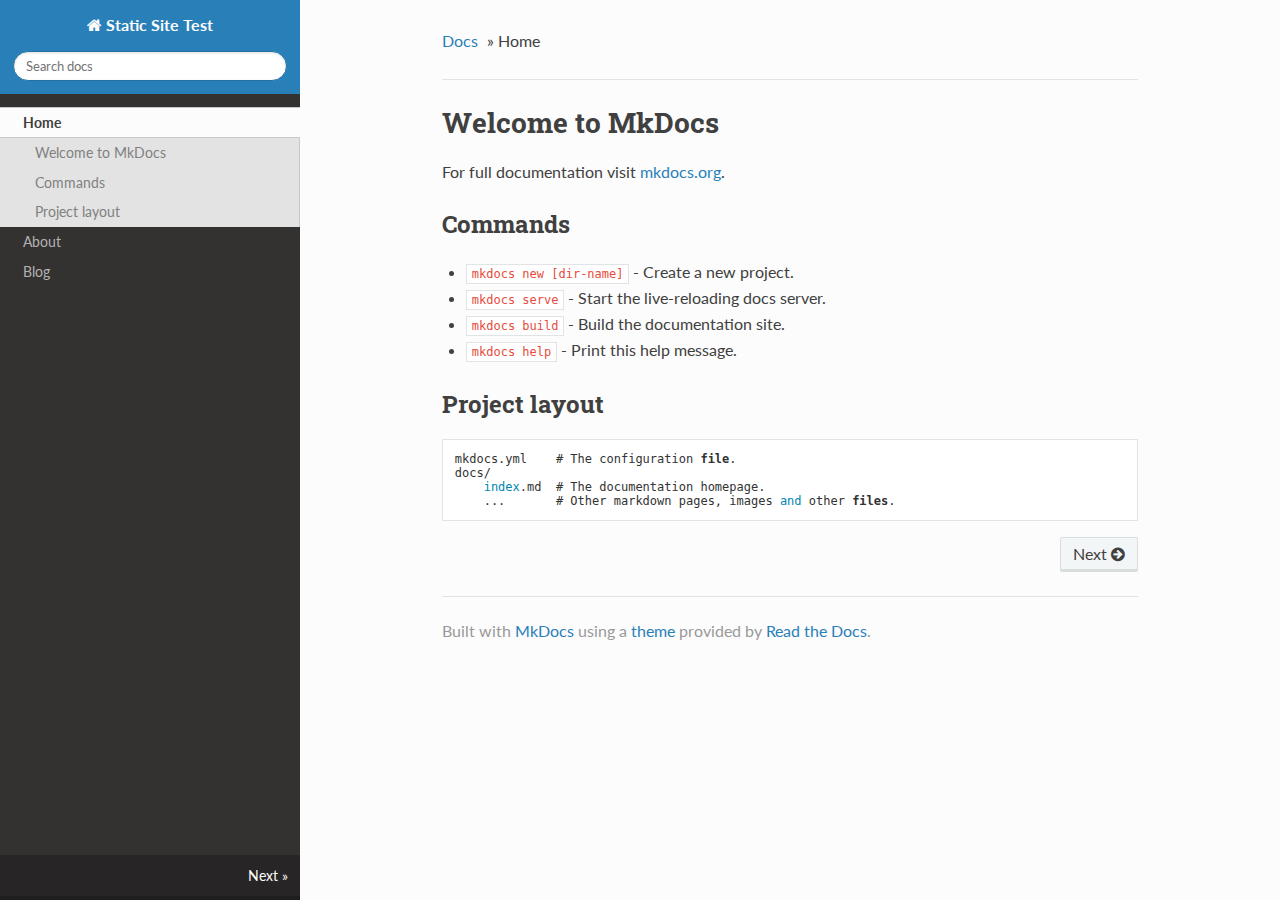
==== commit c2a61695: "Deployed 2cf8352 with MkDocs version: 0.17.2" ====
--- a/index.html
+++ b/index.html
@@ -66,6 +66,16 @@
     </ul>
 	    </li>
           
+            <li class="toctree-l1">
+		
+    <a class="" href="about/">About</a>
+	    </li>
+          
+            <li class="toctree-l1">
+		
+    <a class="" href="blog/">Blog</a>
+	    </li>
+          
         </ul>
       </div>
       &nbsp;
@@ -118,6 +128,13 @@
           </div>
           <footer>
   
+    <div class="rst-footer-buttons" role="navigation" aria-label="footer navigation">
+      
+        <a href="about/" class="btn btn-neutral float-right" title="About">Next <span class="icon icon-circle-arrow-right"></span></a>
+      
+      
+    </div>
+  
 
   <hr/>
 
@@ -141,6 +158,8 @@
       
       
       
+        <span style="margin-left: 15px"><a href="about/" style="color: #fcfcfc">Next &raquo;</a></span>
+      
     </span>
 </div>
     <script>var base_url = '.';</script>
@@ -153,5 +172,5 @@
 
 <!--
 MkDocs version : 0.17.2
-Build Date UTC : 2018-02-14 16:50:54
+Build Date UTC : 2018-02-14 16:56:02
 -->
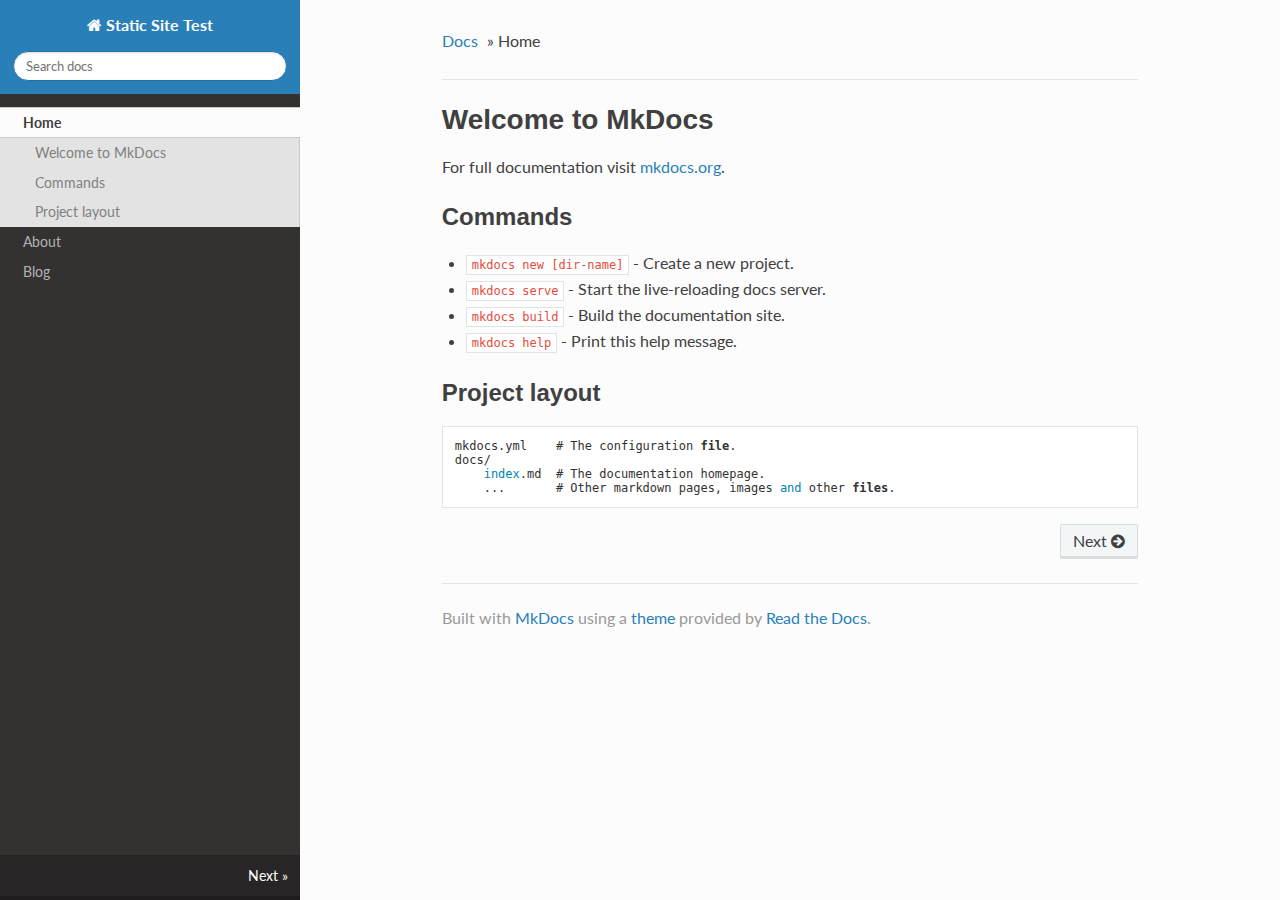
==== commit cd90d10c: "Deployed af07b18 with MkDocs version: 0.17.2" ====
--- a/index.html
+++ b/index.html
@@ -14,6 +14,7 @@
   <link rel="stylesheet" href="./css/theme.css" type="text/css" />
   <link rel="stylesheet" href="./css/theme_extra.css" type="text/css" />
   <link rel="stylesheet" href="./css/highlight.css">
+  <link href="./css/extra.css" rel="stylesheet">
   
   <script>
     // Current page data
@@ -172,5 +173,5 @@
 
 <!--
 MkDocs version : 0.17.2
-Build Date UTC : 2018-02-14 16:56:02
+Build Date UTC : 2018-02-14 17:06:17
 -->
--- a/css/extra.css
+++ b/css/extra.css
@@ -0,0 +1,3 @@
+h1, h2, h3, h4, h5, h6, legend {
+    font-family: 'Open Sans', sans-serif;
+}
